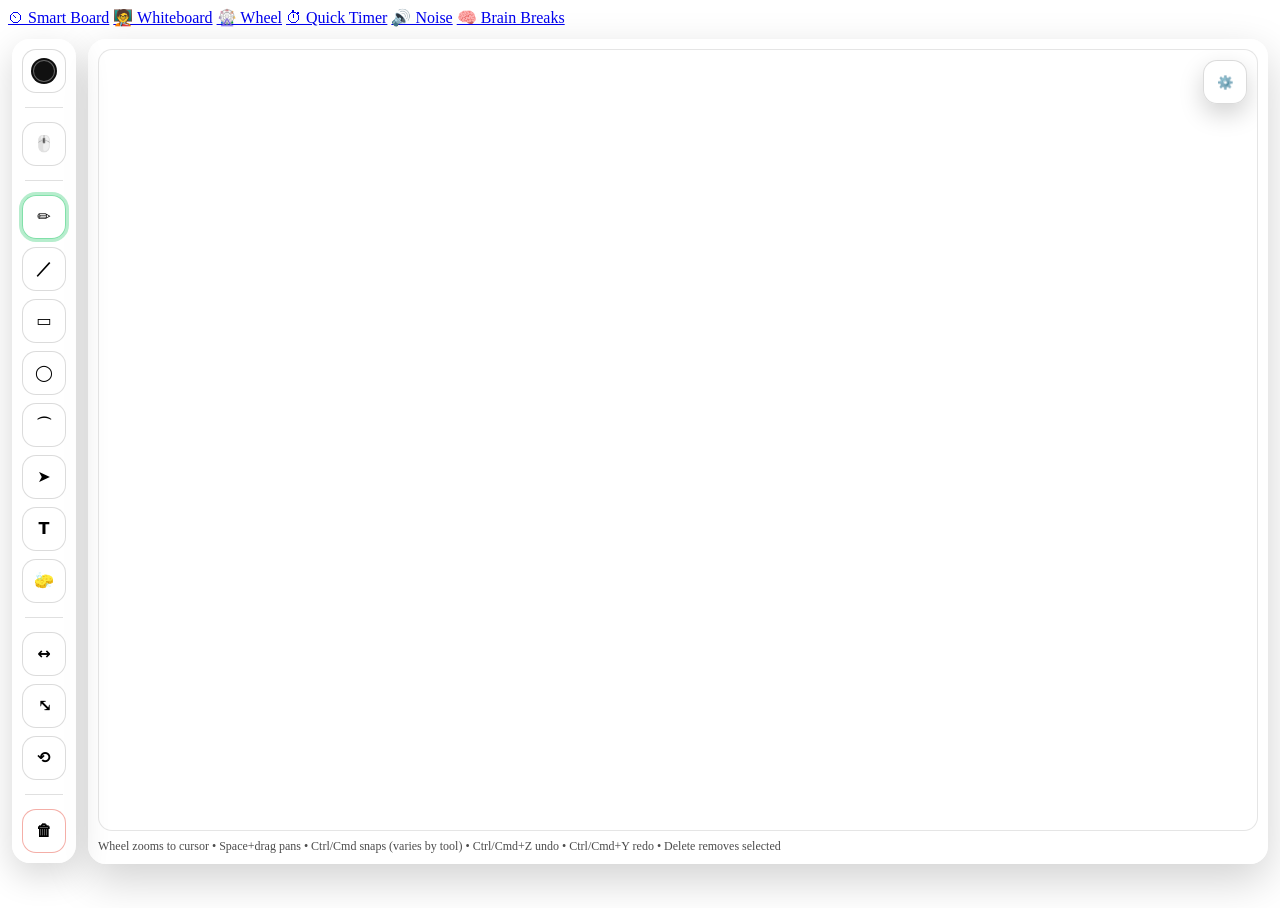
==== whiteboard.html @ 50fdcfc7 "Add files via upload" ====
<!doctype html>
<html lang="en">
<head>
  <meta charset="utf-8" />
  <meta name="viewport" content="width=device-width,initial-scale=1" />
  <title>PHS Whiteboard</title>

  <link rel="stylesheet" href="styles.css" />
  <link rel="stylesheet" href="whiteboard.css" />
</head>

<body class="page-whiteboard">
  <nav class="appNav" aria-label="PHS Classroom Tools">
    <a class="appNav__btn" href="index.html" data-nav="index">⏲ Smart Board</a>
    <a class="appNav__btn" href="whiteboard.html" data-nav="whiteboard">🧑‍🏫 Whiteboard</a>
    <a class="appNav__btn" href="wheel.html" data-nav="wheel">🎡 Wheel</a>
    <a class="appNav__btn" href="timer.html" data-nav="timer">⏱ Quick Timer</a>
    <a class="appNav__btn" href="noise.html" data-nav="noise">🔊 Noise</a>
    <a class="appNav__btn" href="brainbreak.html" data-nav="brain">🧠 Brain Breaks</a>
  </nav>

  <div class="toast" id="toast" aria-live="polite">Saved</div>

  <main class="wb">
    <!-- LEFT TOOL DOCK -->
    <aside class="dock" aria-label="Tools">
      <!-- COLOUR (top icon) + brush size popover -->
      <div class="dockPopWrap">
        <button class="dockBtn dockBtn--swatch" id="colorBtn" title="Colour + Brush size">
          <span class="swatchLive" id="swatchLive" aria-hidden="true"></span>
        </button>

        <div class="dockPop is-hidden" id="colorPop" role="dialog" aria-label="Colour and brush size">
          <div class="dockPop__row">
            <label class="dockPop__label" for="colorInput">Colour</label>
            <input id="colorInput" type="color" value="#111111" class="dockPop__color" />
          </div>

          <div class="dockPop__row">
            <label class="dockPop__label" for="brushSize">Brush size</label>
            <input id="brushSize" type="range" min="1" max="40" value="5" class="dockPop__range" />
            <span id="brushOut" class="dockPop__pill">5</span>
          </div>

          <div class="dockPop__note">Shift: uniform scale • Shift (rotate): snap 15° • Delete: remove selected</div>
        </div>
      </div>

      <div class="dockSep"></div>

      <button class="dockBtn" data-tool="select" title="Select / Move (V)">🖱️</button>

      <div class="dockSep"></div>

      <button class="dockBtn is-active" data-tool="pen" title="Freehand (P)">✏️</button>
      <button class="dockBtn" data-tool="line" title="Line (L)">／</button>
      <button class="dockBtn" data-tool="rect" title="Rectangle (R)">▭</button>
      <button class="dockBtn" data-tool="circle" title="Circle (C)">◯</button>

      <button class="dockBtn" data-tool="arc" title="Arc (G)">⌒</button>
      <button class="dockBtn" data-tool="arrow" title="Arrow (A)">➤</button>
      <button class="dockBtn" data-tool="text" title="Text (T)">T</button>
      <button class="dockBtn" data-tool="eraser" title="Eraser (E)">🧽</button>

      <div class="dockSep"></div>

      <!-- These act on selection if something is selected; otherwise they act on background -->
      <button class="dockBtn" data-tool="bgMove" title="Move selection / background">↔</button>
      <button class="dockBtn" data-tool="bgScale" title="Scale selection / background">⤡</button>
      <button class="dockBtn" data-tool="bgRotate" title="Rotate selection / background">⟲</button>

      <div class="dockSep"></div>

      <button class="dockBtn dockBtn--danger" id="clearBtn" title="Clear ink (returns to Pen)">🗑</button>
    </aside>

    <!-- STAGE -->
    <section class="stageWrap">
      <div class="stage" id="stage" aria-label="Whiteboard stage">
        <!-- Background is DOM (no zoom artefacts) -->
        <div id="bgLayer" aria-hidden="true">
          <img id="bgImg" alt="" />
        </div>

        <!-- Ink + UI canvases -->
        <canvas id="inkCanvas"></canvas>
        <canvas id="uiCanvas"></canvas>

        <!-- floating gear -->
        <button class="gearBtn" id="settingsBtn" type="button" aria-haspopup="true" aria-expanded="false" title="Settings">
          ⚙️
        </button>

        <!-- settings panel -->
        <div class="panel is-hidden" id="settingsPanel" role="dialog" aria-label="Whiteboard settings">
          <div class="panel__top">
            <div class="panel__title">Board Settings</div>
            <button class="panel__close" id="settingsCloseBtn" type="button" title="Close">✕</button>
          </div>

          <div class="panel__grid">
            <div class="panel__group panel__group--wide">
              <label class="panel__label" for="titleInput">Top annotation</label>
              <div class="panel__row">
                <input id="titleInput" class="panel__input" type="text" placeholder="Heading across the top…" />
                <button id="applyTitleBtn" class="panel__btn" type="button">Apply</button>
              </div>
            </div>

            <div class="panel__group panel__group--wide">
              <label class="panel__label" for="bgFile">Background image</label>
              <div class="panel__row">
                <input id="bgFile" type="file" accept="image/*" class="panel__file" />
                <button id="clearBgBtn" class="panel__btn" type="button">Clear</button>
              </div>
              <div class="panel__note">Use ↔ ⤡ ⟲ on the left (acts on selection if one is selected).</div>
            </div>

            <!-- Optional (supported by whiteboard_arc_fixed.js): import SVG as editable "ink" -->
            <div class="panel__group panel__group--wide">
              <label class="panel__label" for="svgInkFile">Import SVG (ink)</label>
              <div class="panel__row" style="gap:8px; flex-wrap:wrap;">
                <input id="svgInkFile" type="file" accept="image/svg+xml,.svg" class="panel__file" />
                <button id="clearSvgInkBtn" class="panel__btn" type="button">Clear SVG</button>
              </div>
              <div class="panel__note">Tip: after importing, use ← / → to hide/unhide SVG paths one-by-one (if enabled in your JS).</div>
            </div>

            
            <div class="panel__group panel__group--wide">
              <label class="panel__label">Scale</label>
              <div class="panel__row panel__row--wrap" style="gap:8px; flex-wrap:wrap;">
                <span id="scaleOut" class="panel__note">1 mm = 3.78 px</span>
                <button id="setScaleBtn" class="panel__btn" type="button">Set from line</button>
                <button id="resetScaleBtn" class="panel__btn" type="button">Reset</button>
              </div>
              <div class="panel__note">Draw a line (or select one), click “Set from line”, then enter its real length in mm.</div>
            </div>

<div class="panel__group panel__group--wide">
              <label class="panel__label">Boards</label>
              <div class="panel__row panel__row--wrap">
                <select id="boardSelect" class="panel__select"></select>
                <button id="newBoardBtn" class="panel__btn" type="button">New</button>
                <button id="saveBoardBtn" class="panel__btn" type="button">Save</button>
                <button id="loadBoardBtn" class="panel__btn" type="button">Load</button>
                <button id="deleteBoardBtn" class="panel__btn panel__btn--danger" type="button">Delete</button>
                <button id="deleteAllBoardsBtn" class="panel__btn panel__btn--danger" type="button">Delete all</button>
              </div>
            </div>

            <div class="panel__group panel__group--wide">
              <label class="panel__label">Export</label>
              <div class="panel__row" style="gap:8px; flex-wrap:wrap;">
                <button id="exportBtn" class="panel__btn panel__btn--primary" type="button">Download PNG</button>
                <button id="exportSvgBtn" class="panel__btn panel__btn--primary" type="button">Download SVG</button>
              </div>
            </div>
          </div>
        </div>
      </div>

      <div class="hint">
        Wheel zooms to cursor • Space+drag pans • Ctrl/Cmd snaps (varies by tool) • Ctrl/Cmd+Z undo • Ctrl/Cmd+Y redo • Delete removes selected
      </div>
    </section>
  </main>

  <!-- IMPORTANT: load the ARC-enabled JS -->
  <script src="whiteboard.js"></script>
</body>
</html>
---- whiteboard.css ----
.page-whiteboard{ min-height:100vh; }

.wb{
  width: min(1500px, calc(100vw - 24px));
  margin: 14px auto 22px;
  display: grid;
  grid-template-columns: 64px 1fr;
  gap: 12px;
  align-items: start;
  position: relative;
}

/* LEFT TOOL DOCK */
.dock{
  position: sticky;
  top: 12px;
  background: rgba(255,255,255,0.86);
  border-radius: 18px;
  box-shadow: 0 12px 34px rgba(0,0,0,0.16);
  padding: 10px 8px;
  display: grid;
  gap: 8px;
  justify-items: center;
  z-index: 20; /* ensure popovers appear above stage */
}

.dockSep{
  width: 80%;
  height: 1px;
  background: rgba(0,0,0,0.12);
  margin: 6px 0;
}

.dockBtn{
  width: 44px;
  height: 44px;
  border-radius: 14px;
  border: 1px solid rgba(0,0,0,0.14);
  background: rgba(255,255,255,0.92);
  cursor: pointer;
  font: 800 16px/1 system-ui, -apple-system, Segoe UI, Roboto, Arial, sans-serif;
  display: grid;
  place-items: center;
  user-select: none;
}

.dockBtn:active{ transform: translateY(1px); }

.dockBtn.is-active{
  outline: 3px solid rgba(46, 204, 113, 0.35);
  border-color: rgba(46, 204, 113, 0.6);
}

.dockBtn--danger{
  border-color: rgba(231,76,60,0.45);
}

/* colour button + popover */
.dockPopWrap{
  position: relative;
  display: grid;
  place-items: center;
  z-index: 30;
}

.dockBtn--swatch{ padding:0; }

.swatchLive{
  width: 22px;
  height: 22px;
  border-radius: 999px;
  border: 2px solid rgba(0,0,0,0.22);
  background: #111111;
  box-shadow: inset 0 0 0 1px rgba(255,255,255,0.35);
}

.dockPop{
  position: absolute;
  left: 58px;
  top: 0;
  width: 240px;
  background: rgba(255,255,255,0.94);
  border: 1px solid rgba(0,0,0,0.10);
  border-radius: 14px;
  box-shadow: 0 18px 44px rgba(0,0,0,0.18);
  padding: 10px;
  z-index: 60; /* above stage */
}
.dockPop.is-hidden{ display:none; }

.dockPop__row{
  display: grid;
  grid-template-columns: 1fr auto;
  align-items: center;
  gap: 8px;
  margin-bottom: 10px;
}

.dockPop__label{
  font-size: 12px;
  opacity: 0.75;
}

.dockPop__color{
  width: 54px;
  height: 34px;
  padding: 0;
  border: 1px solid rgba(0,0,0,0.14);
  border-radius: 12px;
  background: rgba(255,255,255,0.92);
  cursor: pointer;
}

.dockPop__range{
  grid-column: 1 / -1;
  width: 100%;
}

.dockPop__pill{
  height: 26px;
  display: inline-grid;
  place-items: center;
  padding: 0 10px;
  border-radius: 999px;
  border: 1px solid rgba(0,0,0,0.12);
  background: rgba(255,255,255,0.85);
  font-size: 12px;
}

.dockPop__note{
  font-size: 12px;
  opacity: 0.7;
}

/* STAGE */
.stageWrap{
  background: rgba(255,255,255,0.86);
  border-radius: 18px;
  box-shadow: 0 16px 44px rgba(0,0,0,0.18);
  padding: 10px;
  position: relative;
  z-index: 1;
}

.stage{
  height: min(78vh, 900px);
  border-radius: 14px;
  overflow: hidden;
  border: 1px solid rgba(0,0,0,0.10);
  background: #fff;
  position: relative;
  touch-action: none;
}

/* Background layer (DOM, not canvas) */
#bgLayer{
  position: absolute;
  inset: 0;
  z-index: 1;
  pointer-events: none;
  transform-origin: 0 0;
}

#bgImg{
  position: absolute;
  left: 0;
  top: 0;
  transform-origin: 0 0;
  user-select: none;
  -webkit-user-drag: none;
}

/* Canvases */
#inkCanvas, #uiCanvas{
  position: absolute;
  inset: 0;
  width: 100%;
  height: 100%;
  display: block;
}

#inkCanvas{ z-index: 2; }
#uiCanvas{ z-index: 3; pointer-events: none; }

/* gear */
.gearBtn{
  position: absolute;
  top: 10px;
  right: 10px;
  width: 44px;
  height: 44px;
  border-radius: 14px;
  border: 1px solid rgba(0,0,0,0.14);
  background: rgba(255,255,255,0.92);
  cursor: pointer;
  box-shadow: 0 10px 24px rgba(0,0,0,0.18);
  display: grid;
  place-items: center;
  z-index: 6;
}
.gearBtn:active{ transform: translateY(1px); }

/* panel */
.panel{
  position: absolute;
  top: 64px;
  right: 10px;
  width: min(520px, calc(100% - 20px));
  max-height: calc(100% - 74px);
  overflow: auto;
  background: rgba(255,255,255,0.94);
  border: 1px solid rgba(0,0,0,0.10);
  border-radius: 16px;
  box-shadow: 0 18px 44px rgba(0,0,0,0.22);
  padding: 10px;
  z-index: 7;
}
.panel.is-hidden{ display:none; }

.panel__top{
  display:flex; align-items:center; justify-content:space-between;
  gap:10px; padding:6px 6px 10px;
}
.panel__title{ font:700 14px/1.2 system-ui; opacity:.85; }
.panel__close{
  width:36px; height:36px; border-radius:12px;
  border:1px solid rgba(0,0,0,0.14);
  background: rgba(255,255,255,0.92);
  cursor:pointer; display:grid; place-items:center;
}
.panel__close:active{ transform: translateY(1px); }

.panel__grid{ display:grid; grid-template-columns:1fr 1fr; gap:10px; }
.panel__group{
  background: rgba(255,255,255,0.65);
  border: 1px solid rgba(0,0,0,0.06);
  border-radius: 14px;
  padding: 8px;
  display: grid;
  gap: 6px;
}
.panel__group--wide{ grid-column: 1 / -1; }
.panel__label{ font-size:12px; opacity:.75; }

.panel__row{ display:flex; align-items:center; gap:8px; }
.panel__row--wrap{ flex-wrap:wrap; }

.panel__btn{
  height:34px; border-radius:12px;
  border:1px solid rgba(0,0,0,0.16);
  background: rgba(255,255,255,0.92);
  padding:0 10px; cursor:pointer; font:inherit;
}
.panel__btn:active{ transform: translateY(1px); }
.panel__btn--primary{ border-color: rgba(46, 204, 113, 0.55); }

.panel__input, .panel__select{
  height:34px; border-radius:12px;
  border:1px solid rgba(0,0,0,0.14);
  padding:0 10px; font:inherit;
  background: rgba(255,255,255,0.92);
  outline:none;
}
.panel__input{ flex:1 1 auto; min-width:160px; }
.panel__select{ flex:1 1 180px; min-width:180px; }
.panel__file{ flex:1 1 auto; min-width:220px; }

.panel__note{ font-size:12px; opacity:.7; }

.hint{ margin-top:8px; font-size:12px; opacity:.7; }

/* toast */
.toast{
  opacity:0; pointer-events:none;
  position:fixed; left:50%; top:18px; transform:translateX(-50%);
  padding:10px 14px; border-radius:999px;
  background:rgba(0,0,0,0.78); color:#fff;
  font:600 13px system-ui; transition:opacity .2s ease;
  z-index:9999;
}
.toast.show{ opacity:1; }

/* ===== Full available space layout tweaks ===== */
html, body{ height:100%; }
.page-whiteboard{
  display:flex;
  flex-direction:column;
  min-height:100vh;
}
.page-whiteboard .appNav{ flex:0 0 auto; }
.wb{
  flex:1 1 auto;
  width: calc(100vw - 24px);
  max-width: none;
  margin: 12px auto;
  min-height: 0;
}
.stageWrap{ min-height: 0; }
.stage{
  height: calc(100vh - 120px);
  min-height: 420px;
}
/* Danger button (settings panel) */
.panel__btn--danger{
  border-color: rgba(231,76,60,0.55);
  background: rgba(231,76,60,0.10);
}
.panel__btn--danger:hover{
  background: rgba(231,76,60,0.16);
}
.danger{
  background:#e74c3c;
  color:#fff;
}
.danger:hover{ filter: brightness(0.95); }
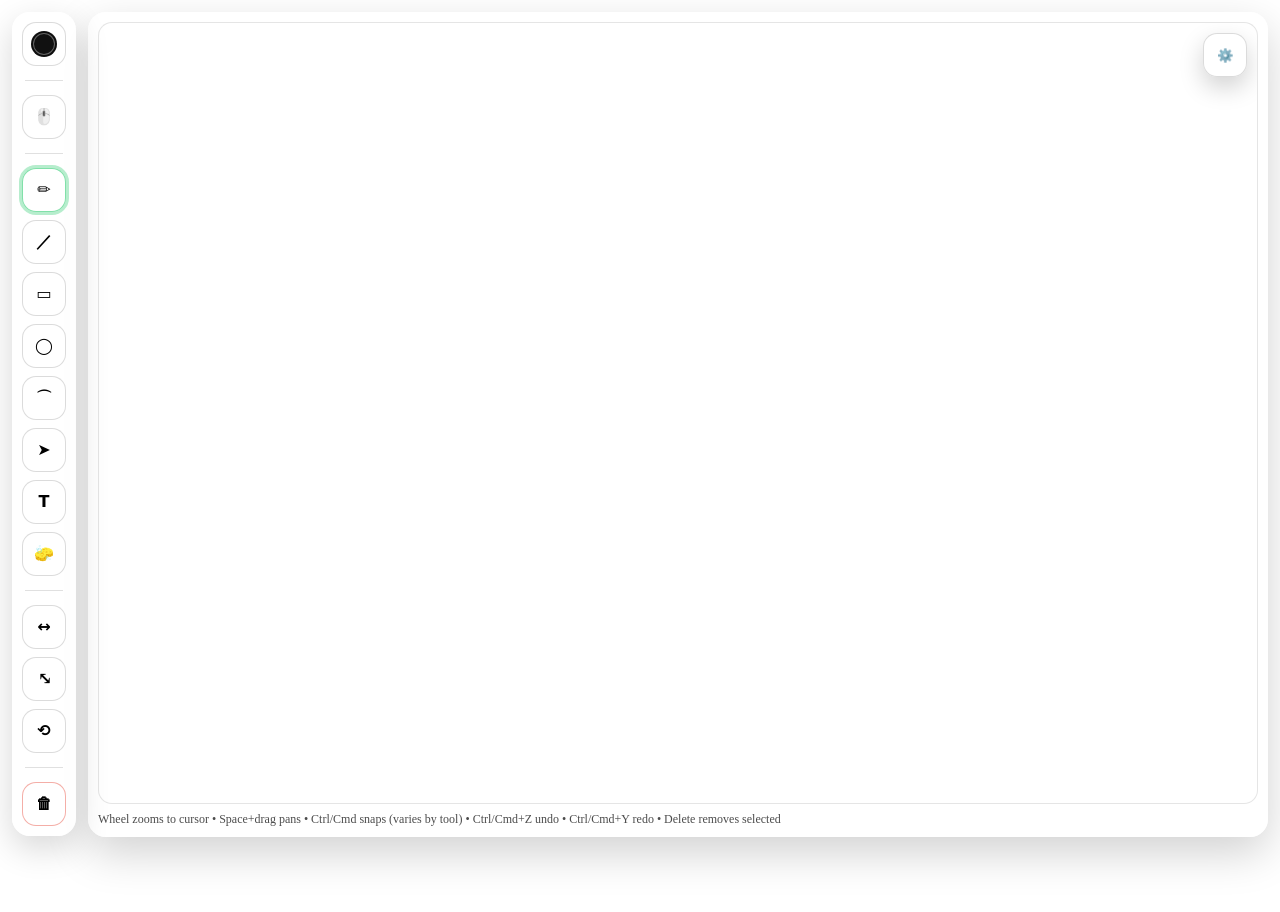
==== commit cda684bd: "Update whiteboard.html" ====
--- a/whiteboard.html
+++ b/whiteboard.html
@@ -9,15 +9,7 @@
   <link rel="stylesheet" href="whiteboard.css" />
 </head>
 
-<body class="page-whiteboard">
-  <nav class="appNav" aria-label="PHS Classroom Tools">
-    <a class="appNav__btn" href="index.html" data-nav="index">⏲ Smart Board</a>
-    <a class="appNav__btn" href="whiteboard.html" data-nav="whiteboard">🧑‍🏫 Whiteboard</a>
-    <a class="appNav__btn" href="wheel.html" data-nav="wheel">🎡 Wheel</a>
-    <a class="appNav__btn" href="timer.html" data-nav="timer">⏱ Quick Timer</a>
-    <a class="appNav__btn" href="noise.html" data-nav="noise">🔊 Noise</a>
-    <a class="appNav__btn" href="brainbreak.html" data-nav="brain">🧠 Brain Breaks</a>
-  </nav>
+
 
   <div class="toast" id="toast" aria-live="polite">Saved</div>
 
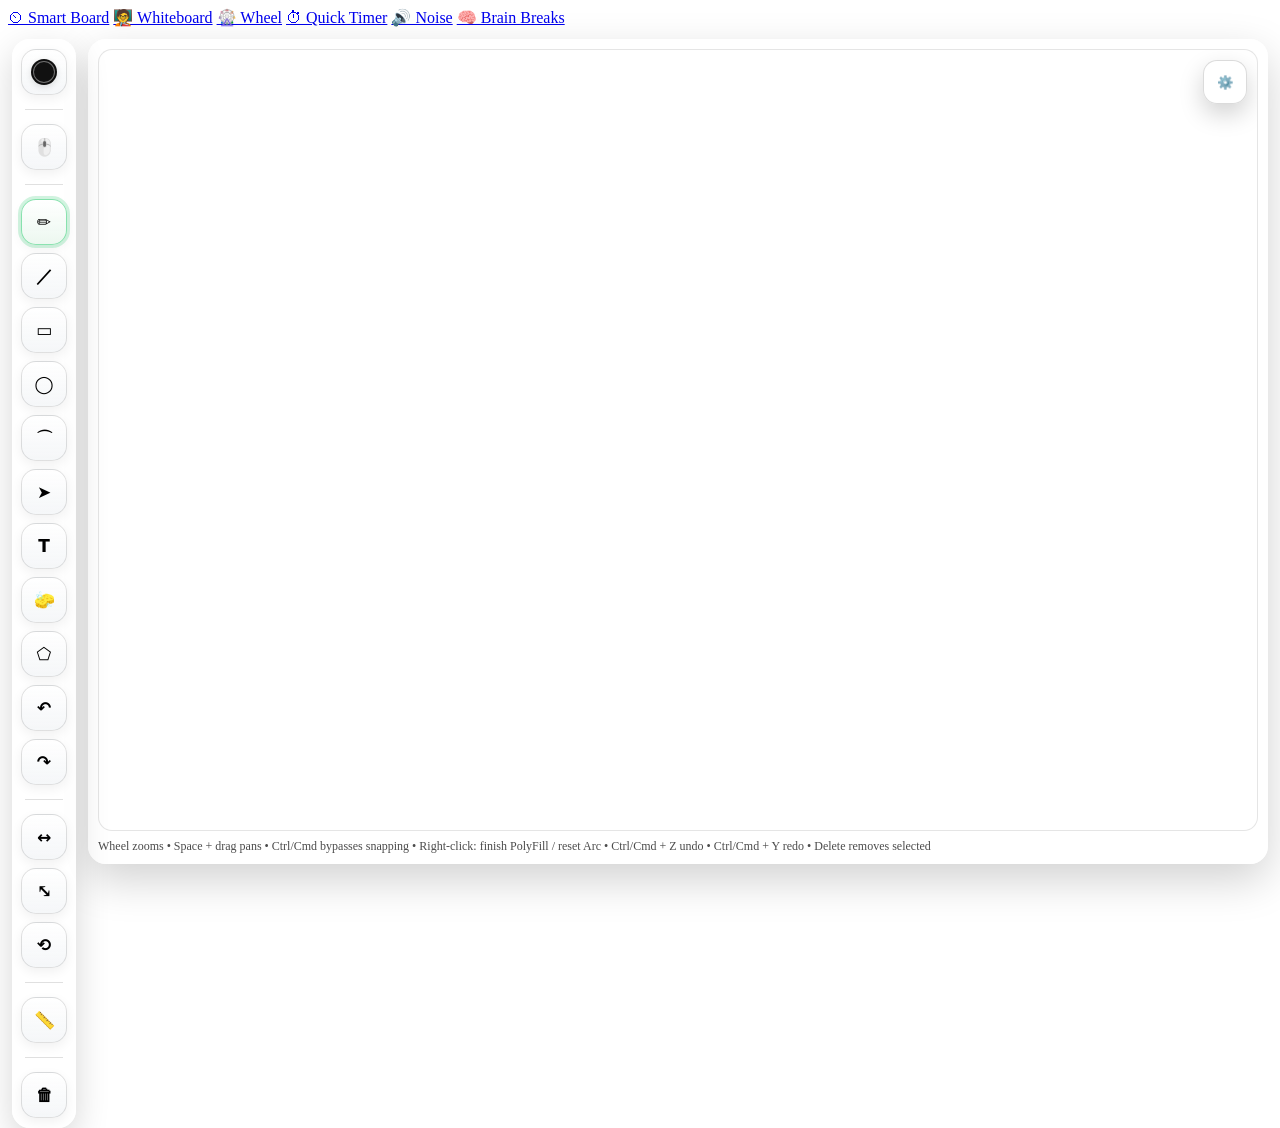
==== commit e8f6959f: "Add files via upload" ====
--- a/whiteboard.html
+++ b/whiteboard.html
@@ -9,16 +9,24 @@
   <link rel="stylesheet" href="whiteboard.css" />
 </head>
 
+<body class="page-whiteboard">
+  <nav class="appNav" aria-label="PHS Classroom Tools">
+    <a class="appNav__btn" href="index.html" data-nav="index">⏲ Smart Board</a>
+    <a class="appNav__btn" href="whiteboard.html" data-nav="whiteboard">🧑‍🏫 Whiteboard</a>
+    <a class="appNav__btn" href="wheel.html" data-nav="wheel">🎡 Wheel</a>
+    <a class="appNav__btn" href="timer.html" data-nav="timer">⏱ Quick Timer</a>
+    <a class="appNav__btn" href="noise.html" data-nav="noise">🔊 Noise</a>
+    <a class="appNav__btn" href="brainbreak.html" data-nav="brain">🧠 Brain Breaks</a>
+  </nav>
+
 
 
   <div class="toast" id="toast" aria-live="polite">Saved</div>
 
   <main class="wb">
-    <!-- LEFT TOOL DOCK -->
     <aside class="dock" aria-label="Tools">
-      <!-- COLOUR (top icon) + brush size popover -->
       <div class="dockPopWrap">
-        <button class="dockBtn dockBtn--swatch" id="colorBtn" title="Colour + Brush size">
+        <button class="dockBtn dockBtn--swatch" id="colorBtn" type="button" title="Colour + Brush size">
           <span class="swatchLive" id="swatchLive" aria-hidden="true"></span>
         </button>
 
@@ -30,112 +38,162 @@
 
           <div class="dockPop__row">
             <label class="dockPop__label" for="brushSize">Brush size</label>
-            <input id="brushSize" type="range" min="1" max="40" value="5" class="dockPop__range" />
+            <input id="brushSize" type="range" min="1" max="60" value="5" class="dockPop__range" />
             <span id="brushOut" class="dockPop__pill">5</span>
           </div>
 
-          <div class="dockPop__note">Shift: uniform scale • Shift (rotate): snap 15° • Delete: remove selected</div>
+          <div class="dockPop__row">
+            <label class="dockPop__label" for="opacityRange">Opacity</label>
+            <input id="opacityRange" type="range" min="0.05" max="1" step="0.01" value="1" class="dockPop__range" />
+            <span id="opacityOut" class="dockPop__pill">100%</span>
+          </div>
+
+          <div class="dockPop__section">
+            <div class="dockPop__subhead">Presets</div>
+            <div class="presetRow presetRow--triple">
+              <button type="button" class="panel__btn" id="presetConstruction">Construction</button>
+              <button type="button" class="panel__btn" id="presetOutline">Outline</button>
+              <button type="button" class="panel__btn" id="presetColour">Fill</button>
+            </div>
+            <div class="presetRow presetRow--triple">
+              <button type="button" class="panel__btn" id="presetReference">Reference</button>
+              <button type="button" class="panel__btn" id="presetHidden">Hidden</button>
+              <button type="button" class="panel__btn" id="presetCenter">Center</button>
+            </div>
+            <div class="dockPop__note">Construction + Outline use black automatically.</div>
+            <div class="dockPop__note">Reference, Hidden, and Center use the line options below.</div>
+          </div>
+
+          <div class="dockPop__section">
+            <div class="dockPop__subhead">Line style</div>
+            <div class="presetRow lineStyleRow lineStyleRow--four">
+              <button type="button" class="panel__btn panel__btn--lineStyle" id="lineStyleSolid" title="Solid line" aria-label="Solid line">
+                <span class="lineIcon lineIcon--solid" aria-hidden="true"></span>
+              </button>
+              <button type="button" class="panel__btn panel__btn--lineStyle" id="lineStyleReference" title="Reference line" aria-label="Reference line">
+                <span class="lineIcon lineIcon--reference" aria-hidden="true"></span>
+              </button>
+              <button type="button" class="panel__btn panel__btn--lineStyle" id="lineStyleHidden" title="Hidden line" aria-label="Hidden line">
+                <span class="lineIcon lineIcon--hidden" aria-hidden="true"></span>
+              </button>
+              <button type="button" class="panel__btn panel__btn--lineStyle" id="lineStyleCenter" title="Center line" aria-label="Center line">
+                <span class="lineIcon lineIcon--center" aria-hidden="true"></span>
+              </button>
+            </div>
+            <div class="dockPop__note">Solid • Reference • Hidden • Center. Snapping still uses the true line/curve geometry.</div>
+            <div class="dockPop__note">Right-click: finish PolyFill • reset Arc</div>
+          </div>
+
+          <div class="dockPop__section">
+            <div class="dockPop__subhead">Quick colours</div>
+            <div class="colorPalette" aria-label="Quick colours">
+              <button type="button" data-col="#111111" title="Black" style="background:#111111;"></button>
+              <button type="button" data-col="#ffffff" title="White" style="background:#ffffff; border:1px solid rgba(0,0,0,.2);"></button>
+              <button type="button" data-col="#d32f2f" title="Red" style="background:#d32f2f;"></button>
+              <button type="button" data-col="#f57c00" title="Orange" style="background:#f57c00;"></button>
+              <button type="button" data-col="#fbc02d" title="Yellow" style="background:#fbc02d;"></button>
+              <button type="button" data-col="#388e3c" title="Green" style="background:#388e3c;"></button>
+              <button type="button" data-col="#1976d2" title="Blue" style="background:#1976d2;"></button>
+              <button type="button" data-col="#7b1fa2" title="Purple" style="background:#7b1fa2;"></button>
+            </div>
+          </div>
         </div>
       </div>
 
       <div class="dockSep"></div>
 
-      <button class="dockBtn" data-tool="select" title="Select / Move (V)">🖱️</button>
-
-      <div class="dockSep"></div>
-
-      <button class="dockBtn is-active" data-tool="pen" title="Freehand (P)">✏️</button>
-      <button class="dockBtn" data-tool="line" title="Line (L)">／</button>
-      <button class="dockBtn" data-tool="rect" title="Rectangle (R)">▭</button>
-      <button class="dockBtn" data-tool="circle" title="Circle (C)">◯</button>
-
-      <button class="dockBtn" data-tool="arc" title="Arc (G)">⌒</button>
-      <button class="dockBtn" data-tool="arrow" title="Arrow (A)">➤</button>
-      <button class="dockBtn" data-tool="text" title="Text (T)">T</button>
-      <button class="dockBtn" data-tool="eraser" title="Eraser (E)">🧽</button>
-
-      <div class="dockSep"></div>
-
-      <!-- These act on selection if something is selected; otherwise they act on background -->
-      <button class="dockBtn" data-tool="bgMove" title="Move selection / background">↔</button>
-      <button class="dockBtn" data-tool="bgScale" title="Scale selection / background">⤡</button>
-      <button class="dockBtn" data-tool="bgRotate" title="Rotate selection / background">⟲</button>
-
-      <div class="dockSep"></div>
-
-      <button class="dockBtn dockBtn--danger" id="clearBtn" title="Clear ink (returns to Pen)">🗑</button>
+      <button class="dockBtn" data-tool="select" type="button" title="Select / Move (V)">🖱️</button>
+
+      <div class="dockSep"></div>
+
+      <button class="dockBtn is-active" data-tool="pen" type="button" title="Freehand (P)">✏️</button>
+      <button class="dockBtn" data-tool="line" type="button" title="Line (L)">／</button>
+      <button class="dockBtn" data-tool="rect" type="button" title="Rectangle (R)">▭</button>
+      <button class="dockBtn" data-tool="circle" type="button" title="Circle (C)">◯</button>
+      <button class="dockBtn" data-tool="arc" type="button" title="Arc (G)">⌒</button>
+      <button class="dockBtn" data-tool="arrow" type="button" title="Arrow (A)">➤</button>
+      <button class="dockBtn" data-tool="text" type="button" title="Text (T)">T</button>
+      <button class="dockBtn" data-tool="eraser" type="button" title="Eraser (E)">🧽</button>
+      <button class="dockBtn" data-tool="polyFill" type="button" title="Polygon Fill (K)">⬠</button>
+
+      <button class="dockBtn" id="undoBtn" type="button" title="Undo">↶</button>
+      <button class="dockBtn" id="redoBtn" type="button" title="Redo">↷</button>
+
+      <div class="dockSep"></div>
+
+      <button class="dockBtn" data-tool="bgMove" type="button" title="Move selection / background">↔</button>
+      <button class="dockBtn" data-tool="bgScale" type="button" title="Scale selection / background">⤡</button>
+      <button class="dockBtn" data-tool="bgRotate" type="button" title="Rotate selection / background">⟲</button>
+
+      <div class="dockSep"></div>
+
+      <button class="dockBtn" id="setScaleBtn" type="button" title="Set scale from selected line">📏</button>
+
+      <div class="dockSep"></div>
+
+      <button class="dockBtn dockBtn--danger" id="clearBtn" type="button" title="Clear ink (returns to Pen)">🗑</button>
     </aside>
 
-    <!-- STAGE -->
     <section class="stageWrap">
       <div class="stage" id="stage" aria-label="Whiteboard stage">
-        <!-- Background is DOM (no zoom artefacts) -->
         <div id="bgLayer" aria-hidden="true">
-          <img id="bgImg" alt="" />
+          <img id="bgImg" alt="" draggable="false" />
         </div>
 
-        <!-- Ink + UI canvases -->
         <canvas id="inkCanvas"></canvas>
         <canvas id="uiCanvas"></canvas>
 
-        <!-- floating gear -->
-        <button class="gearBtn" id="settingsBtn" type="button" aria-haspopup="true" aria-expanded="false" title="Settings">
-          ⚙️
-        </button>
-
-        <!-- settings panel -->
-        <div class="panel is-hidden" id="settingsPanel" role="dialog" aria-label="Whiteboard settings">
+        <button
+          class="gearBtn"
+          id="settingsBtn"
+          type="button"
+          aria-haspopup="true"
+          aria-expanded="false"
+          title="Board menu"
+        >⚙️</button>
+
+        <div class="panel is-hidden" id="settingsPanel" role="dialog" aria-label="Board menu">
           <div class="panel__top">
-            <div class="panel__title">Board Settings</div>
+            <div class="panel__title">Board</div>
             <button class="panel__close" id="settingsCloseBtn" type="button" title="Close">✕</button>
           </div>
 
           <div class="panel__grid">
             <div class="panel__group panel__group--wide">
-              <label class="panel__label" for="titleInput">Top annotation</label>
+              <label class="panel__label" for="titleInput">Title</label>
               <div class="panel__row">
-                <input id="titleInput" class="panel__input" type="text" placeholder="Heading across the top…" />
+                <input id="titleInput" class="panel__input" type="text" placeholder="Add a heading…" />
                 <button id="applyTitleBtn" class="panel__btn" type="button">Apply</button>
               </div>
             </div>
 
             <div class="panel__group panel__group--wide">
-              <label class="panel__label" for="bgFile">Background image</label>
-              <div class="panel__row">
+              <label class="panel__label" for="bgFile">Background</label>
+              <div class="panel__row panel__row--wrap">
                 <input id="bgFile" type="file" accept="image/*" class="panel__file" />
                 <button id="clearBgBtn" class="panel__btn" type="button">Clear</button>
               </div>
-              <div class="panel__note">Use ↔ ⤡ ⟲ on the left (acts on selection if one is selected).</div>
-            </div>
-
-            <!-- Optional (supported by whiteboard_arc_fixed.js): import SVG as editable "ink" -->
-            <div class="panel__group panel__group--wide">
-              <label class="panel__label" for="svgInkFile">Import SVG (ink)</label>
-              <div class="panel__row" style="gap:8px; flex-wrap:wrap;">
+              <div class="panel__note">Use ↔ ⤡ ⟲ on the left to move, scale, or rotate it.</div>
+            </div>
+
+            <div class="panel__group panel__group--wide">
+              <label class="panel__label" for="svgInkFile">Presentation</label>
+              <div class="panel__row panel__row--wrap">
                 <input id="svgInkFile" type="file" accept="image/svg+xml,.svg" class="panel__file" />
-                <button id="clearSvgInkBtn" class="panel__btn" type="button">Clear SVG</button>
-              </div>
-              <div class="panel__note">Tip: after importing, use ← / → to hide/unhide SVG paths one-by-one (if enabled in your JS).</div>
-            </div>
-
-            
-            <div class="panel__group panel__group--wide">
-              <label class="panel__label">Scale</label>
-              <div class="panel__row panel__row--wrap" style="gap:8px; flex-wrap:wrap;">
-                <span id="scaleOut" class="panel__note">1 mm = 3.78 px</span>
-                <button id="setScaleBtn" class="panel__btn" type="button">Set from line</button>
-                <button id="resetScaleBtn" class="panel__btn" type="button">Reset</button>
-              </div>
-              <div class="panel__note">Draw a line (or select one), click “Set from line”, then enter its real length in mm.</div>
-            </div>
-
-<div class="panel__group panel__group--wide">
+                <button id="clearSvgInkBtn" class="panel__btn" type="button">Clear</button>
+              </div>
+              <div class="panel__note">. next • , back • Shift + &gt; play • Shift + &lt; timing</div>
+            </div>
+
+            <div class="panel__group panel__group--wide">
               <label class="panel__label">Boards</label>
               <div class="panel__row panel__row--wrap">
                 <select id="boardSelect" class="panel__select"></select>
                 <button id="newBoardBtn" class="panel__btn" type="button">New</button>
                 <button id="saveBoardBtn" class="panel__btn" type="button">Save</button>
                 <button id="loadBoardBtn" class="panel__btn" type="button">Load</button>
+              </div>
+              <div class="panel__row panel__row--wrap">
                 <button id="deleteBoardBtn" class="panel__btn panel__btn--danger" type="button">Delete</button>
                 <button id="deleteAllBoardsBtn" class="panel__btn panel__btn--danger" type="button">Delete all</button>
               </div>
@@ -143,22 +201,76 @@
 
             <div class="panel__group panel__group--wide">
               <label class="panel__label">Export</label>
-              <div class="panel__row" style="gap:8px; flex-wrap:wrap;">
-                <button id="exportBtn" class="panel__btn panel__btn--primary" type="button">Download PNG</button>
-                <button id="exportSvgBtn" class="panel__btn panel__btn--primary" type="button">Download SVG</button>
-              </div>
+              <div class="panel__row panel__row--wrap">
+                <button id="exportBtn" class="panel__btn panel__btn--primary" type="button">PNG</button>
+                <button id="exportSvgBtn" class="panel__btn panel__btn--primary" type="button">SVG</button>
+                <button id="printBtn" class="panel__btn panel__btn--primary" type="button">Print</button>
+              </div>
+            </div>
+
+            <div class="panel__group panel__group--wide">
+              <label class="panel__label">Line options</label>
+              <div class="linePresetGrid">
+                <div class="linePresetCard">
+                  <div class="linePresetCard__top">
+                    <span class="linePresetCard__title">Reference</span>
+                    <span class="lineIcon lineIcon--reference" aria-hidden="true"></span>
+                  </div>
+                  <div class="panel__row panel__row--wrap">
+                    <input id="refColorInput" class="panel__input panel__input--color" type="color" value="#1b5e20" />
+                    <input id="refSizeInput" class="panel__input panel__input--number" type="number" min="1" max="60" step="1" value="10" />
+                    <span class="panel__note">px</span>
+                  </div>
+                </div>
+                <div class="linePresetCard">
+                  <div class="linePresetCard__top">
+                    <span class="linePresetCard__title">Hidden</span>
+                    <span class="lineIcon lineIcon--hidden" aria-hidden="true"></span>
+                  </div>
+                  <div class="panel__row panel__row--wrap">
+                    <input id="hiddenColorInput" class="panel__input panel__input--color" type="color" value="#1976d2" />
+                    <input id="hiddenSizeInput" class="panel__input panel__input--number" type="number" min="1" max="60" step="1" value="10" />
+                    <span class="panel__note">px</span>
+                  </div>
+                </div>
+                <div class="linePresetCard">
+                  <div class="linePresetCard__top">
+                    <span class="linePresetCard__title">Center</span>
+                    <span class="lineIcon lineIcon--center" aria-hidden="true"></span>
+                  </div>
+                  <div class="panel__row panel__row--wrap">
+                    <input id="centerColorInput" class="panel__input panel__input--color" type="color" value="#d32f2f" />
+                    <input id="centerSizeInput" class="panel__input panel__input--number" type="number" min="1" max="60" step="1" value="10" />
+                    <span class="panel__note">px</span>
+                  </div>
+                </div>
+              </div>
+              <div class="panel__note">These settings drive the quick Reference, Hidden, and Center preset buttons.</div>
+            </div>
+
+            <div class="panel__group panel__group--wide">
+              <label class="panel__label">Scale</label>
+              <div class="panel__row panel__row--wrap">
+                <span id="scaleOut" class="panel__note">1 mm = 3.780 px</span>
+                <button id="resetScaleBtn" class="panel__btn" type="button">Reset</button>
+              </div>
+              <div class="panel__note">Use the 📏 button on the left to set scale from a selected line.</div>
             </div>
           </div>
         </div>
       </div>
 
       <div class="hint">
-        Wheel zooms to cursor • Space+drag pans • Ctrl/Cmd snaps (varies by tool) • Ctrl/Cmd+Z undo • Ctrl/Cmd+Y redo • Delete removes selected
+        Wheel zooms • Space + drag pans • Ctrl/Cmd bypasses snapping • Right-click: finish PolyFill / reset Arc • Ctrl/Cmd + Z undo • Ctrl/Cmd + Y redo • Delete removes selected
       </div>
     </section>
   </main>
 
-  <!-- IMPORTANT: load the ARC-enabled JS -->
+  <script src="whiteboard.shared.js"></script>
+  <script src="whiteboard.geometry.js"></script>
+  <script src="whiteboard.render.js"></script>
+  <script src="whiteboard.io.js"></script>
+  <script src="whiteboard.ui.js"></script>
   <script src="whiteboard.js"></script>
 </body>
 </html>
--- a/whiteboard.css
+++ b/whiteboard.css
@@ -8,6 +8,12 @@
   gap: 12px;
   align-items: start;
   position: relative;
+}
+
+.presentation .dock,
+.presentation .gearBtn,
+.presentation .panel {
+  display:none;
 }
 
 /* LEFT TOOL DOCK */
@@ -313,3 +319,834 @@
   color:#fff;
 }
 .danger:hover{ filter: brightness(0.95); }
+/* colour button + popover */
+.dockPopWrap{
+  position: relative;
+  display: grid;
+  place-items: center;
+  z-index: 30;
+}
+
+.dockBtn--swatch{
+  padding: 0;
+  background: linear-gradient(180deg, rgba(255,255,255,0.98), rgba(245,247,250,0.94));
+  box-shadow:
+    0 4px 10px rgba(0,0,0,0.08),
+    inset 0 1px 0 rgba(255,255,255,0.75);
+}
+
+.swatchLive{
+  width: 22px;
+  height: 22px;
+  border-radius: 999px;
+  border: 2px solid rgba(0,0,0,0.16);
+  background: #111111;
+  box-shadow:
+    inset 0 0 0 1px rgba(255,255,255,0.4),
+    0 2px 6px rgba(0,0,0,0.12);
+}
+
+.dockPop{
+  position: absolute;
+  left: 62px;
+  top: -2px;
+  width: 300px;
+  background:
+    linear-gradient(180deg, rgba(255,255,255,0.97), rgba(248,249,251,0.95));
+  border: 1px solid rgba(0,0,0,0.08);
+  border-radius: 20px;
+  box-shadow:
+    0 20px 50px rgba(0,0,0,0.18),
+    0 6px 18px rgba(0,0,0,0.10),
+    inset 0 1px 0 rgba(255,255,255,0.75);
+  padding: 14px;
+  z-index: 60;
+  backdrop-filter: blur(10px);
+}
+.dockPop.is-hidden{ display:none; }
+
+.dockPop::before{
+  content:"";
+  position:absolute;
+  left:-8px;
+  top:22px;
+  width:16px;
+  height:16px;
+  background: rgba(252,252,253,0.98);
+  border-left: 1px solid rgba(0,0,0,0.08);
+  border-bottom: 1px solid rgba(0,0,0,0.08);
+  transform: rotate(45deg);
+  border-bottom-left-radius: 4px;
+}
+
+.dockPop__row{
+  display: grid;
+  grid-template-columns: 1fr auto;
+  align-items: center;
+  gap: 8px 10px;
+  margin-bottom: 14px;
+}
+
+.dockPop__label{
+  font-size: 13px;
+  font-weight: 700;
+  letter-spacing: 0.01em;
+  color: rgba(20,24,28,0.88);
+}
+
+.dockPop__color{
+  width: 58px;
+  height: 34px;
+  padding: 0;
+  border: 1px solid rgba(0,0,0,0.12);
+  border-radius: 12px;
+  background: rgba(255,255,255,0.96);
+  cursor: pointer;
+  box-shadow: inset 0 1px 0 rgba(255,255,255,0.75);
+}
+
+.dockPop__range{
+  grid-column: 1 / -1;
+  width: 100%;
+  margin-top: -2px;
+  accent-color: #5e7281;
+}
+
+.dockPop__pill{
+  min-width: 64px;
+  height: 32px;
+  display: inline-grid;
+  place-items: center;
+  padding: 0 12px;
+  border-radius: 999px;
+  border: 1px solid rgba(0,0,0,0.10);
+  background: rgba(255,255,255,0.86);
+  box-shadow:
+    inset 0 1px 0 rgba(255,255,255,0.7),
+    0 1px 2px rgba(0,0,0,0.03);
+  font-size: 13px;
+  font-weight: 700;
+  color: rgba(20,24,28,0.85);
+}
+
+.dockPop__section{
+  margin-top: 10px;
+  padding-top: 12px;
+  border-top: 1px solid rgba(0,0,0,0.07);
+}
+
+.dockPop__subhead{
+  font-size: 12px;
+  font-weight: 800;
+  letter-spacing: 0.06em;
+  text-transform: uppercase;
+  color: rgba(70,78,88,0.72);
+  margin-bottom: 10px;
+}
+
+.dockPop__note{
+  font-size: 12px;
+  line-height: 1.4;
+  color: rgba(50,58,68,0.68);
+}
+
+/* presets */
+.presetRow{
+  display: grid;
+  grid-template-columns: repeat(3, 1fr);
+  gap: 8px;
+  margin-bottom: 8px;
+}
+
+.presetRow .panel__btn{
+  height: 38px;
+  border-radius: 14px;
+  border: 1px solid rgba(0,0,0,0.10);
+  background: linear-gradient(180deg, rgba(255,255,255,0.96), rgba(243,245,247,0.95));
+  font-weight: 700;
+  padding: 0 12px;
+  box-shadow:
+    0 2px 6px rgba(0,0,0,0.05),
+    inset 0 1px 0 rgba(255,255,255,0.75);
+}
+
+.presetRow .panel__btn:hover{
+  background: linear-gradient(180deg, rgba(255,255,255,1), rgba(238,242,245,0.98));
+  border-color: rgba(46,204,113,0.30);
+}
+
+.presetRow .panel__btn:active{
+  transform: translateY(1px);
+}
+
+/* quick colours */
+.colorPalette{
+  display: grid;
+  grid-template-columns: repeat(8, 1fr);
+  gap: 8px;
+  margin-bottom: 8px;
+}
+
+.colorPalette button{
+  width: 100%;
+  aspect-ratio: 1 / 1;
+  border-radius: 10px;
+  border: 1px solid rgba(0,0,0,0.16);
+  cursor: pointer;
+  padding: 0;
+  box-shadow:
+    inset 0 1px 0 rgba(255,255,255,0.35),
+    0 2px 5px rgba(0,0,0,0.08);
+  transition: transform 0.08s ease, box-shadow 0.12s ease;
+}
+
+.colorPalette button:hover{
+  transform: translateY(-1px);
+  box-shadow:
+    inset 0 1px 0 rgba(255,255,255,0.35),
+    0 4px 10px rgba(0,0,0,0.12);
+}
+
+.colorPalette button:active{
+  transform: translateY(0);
+}
+
+/* make the dock button icons feel a bit nicer too */
+.dockBtn{
+  width: 46px;
+  height: 46px;
+  border-radius: 15px;
+  border: 1px solid rgba(0,0,0,0.12);
+  background: linear-gradient(180deg, rgba(255,255,255,0.98), rgba(244,246,248,0.94));
+  cursor: pointer;
+  font: 800 17px/1 system-ui, -apple-system, Segoe UI, Roboto, Arial, sans-serif;
+  display: grid;
+  place-items: center;
+  user-select: none;
+  box-shadow:
+    0 4px 12px rgba(0,0,0,0.06),
+    inset 0 1px 0 rgba(255,255,255,0.75);
+}
+
+.dockBtn:hover{
+  background: linear-gradient(180deg, rgba(255,255,255,1), rgba(240,243,246,0.98));
+}
+
+.dockBtn.is-active{
+  outline: 3px solid rgba(46, 204, 113, 0.22);
+  border-color: rgba(46, 204, 113, 0.55);
+  background: linear-gradient(180deg, rgba(255,255,255,1), rgba(236,248,240,0.98));
+}
+
+.page-whiteboard{ min-height:100vh; }
+
+.wb{
+  width: min(1500px, calc(100vw - 24px));
+  margin: 14px auto 22px;
+  display: grid;
+  grid-template-columns: 64px 1fr;
+  gap: 12px;
+  align-items: start;
+  position: relative;
+}
+
+.presentation .dock,
+.presentation .gearBtn,
+.presentation .panel {
+  display:none;
+}
+
+/* LEFT TOOL DOCK */
+.dock{
+  position: sticky;
+  top: 12px;
+  background: rgba(255,255,255,0.86);
+  border-radius: 18px;
+  box-shadow: 0 12px 34px rgba(0,0,0,0.16);
+  padding: 10px 8px;
+  display: grid;
+  gap: 8px;
+  justify-items: center;
+  z-index: 20; /* ensure popovers appear above stage */
+}
+
+.dockSep{
+  width: 80%;
+  height: 1px;
+  background: rgba(0,0,0,0.12);
+  margin: 6px 0;
+}
+
+.dockBtn{
+  width: 44px;
+  height: 44px;
+  border-radius: 14px;
+  border: 1px solid rgba(0,0,0,0.14);
+  background: rgba(255,255,255,0.92);
+  cursor: pointer;
+  font: 800 16px/1 system-ui, -apple-system, Segoe UI, Roboto, Arial, sans-serif;
+  display: grid;
+  place-items: center;
+  user-select: none;
+}
+
+.dockBtn:active{ transform: translateY(1px); }
+
+.dockBtn.is-active{
+  outline: 3px solid rgba(46, 204, 113, 0.35);
+  border-color: rgba(46, 204, 113, 0.6);
+}
+
+.dockBtn--danger{
+  border-color: rgba(231,76,60,0.45);
+}
+
+/* colour button + popover */
+.dockPopWrap{
+  position: relative;
+  display: grid;
+  place-items: center;
+  z-index: 30;
+}
+
+.dockBtn--swatch{ padding:0; }
+
+.swatchLive{
+  width: 22px;
+  height: 22px;
+  border-radius: 999px;
+  border: 2px solid rgba(0,0,0,0.22);
+  background: #111111;
+  box-shadow: inset 0 0 0 1px rgba(255,255,255,0.35);
+}
+
+.dockPop{
+  position: absolute;
+  left: 58px;
+  top: 0;
+  width: 240px;
+  background: rgba(255,255,255,0.94);
+  border: 1px solid rgba(0,0,0,0.10);
+  border-radius: 14px;
+  box-shadow: 0 18px 44px rgba(0,0,0,0.18);
+  padding: 10px;
+  z-index: 60; /* above stage */
+}
+.dockPop.is-hidden{ display:none; }
+
+.dockPop__row{
+  display: grid;
+  grid-template-columns: 1fr auto;
+  align-items: center;
+  gap: 8px;
+  margin-bottom: 10px;
+}
+
+.dockPop__label{
+  font-size: 12px;
+  opacity: 0.75;
+}
+
+.dockPop__color{
+  width: 54px;
+  height: 34px;
+  padding: 0;
+  border: 1px solid rgba(0,0,0,0.14);
+  border-radius: 12px;
+  background: rgba(255,255,255,0.92);
+  cursor: pointer;
+}
+
+.dockPop__range{
+  grid-column: 1 / -1;
+  width: 100%;
+}
+
+.dockPop__pill{
+  height: 26px;
+  display: inline-grid;
+  place-items: center;
+  padding: 0 10px;
+  border-radius: 999px;
+  border: 1px solid rgba(0,0,0,0.12);
+  background: rgba(255,255,255,0.85);
+  font-size: 12px;
+}
+
+.dockPop__note{
+  font-size: 12px;
+  opacity: 0.7;
+}
+
+/* STAGE */
+.stageWrap{
+  background: rgba(255,255,255,0.86);
+  border-radius: 18px;
+  box-shadow: 0 16px 44px rgba(0,0,0,0.18);
+  padding: 10px;
+  position: relative;
+  z-index: 1;
+}
+
+.stage{
+  height: min(78vh, 900px);
+  border-radius: 14px;
+  overflow: hidden;
+  border: 1px solid rgba(0,0,0,0.10);
+  background: #fff;
+  position: relative;
+  touch-action: none;
+}
+
+/* Background layer (DOM, not canvas) */
+#bgLayer{
+  position: absolute;
+  inset: 0;
+  z-index: 1;
+  pointer-events: none;
+  transform-origin: 0 0;
+}
+
+#bgImg{
+  position: absolute;
+  left: 0;
+  top: 0;
+  transform-origin: 0 0;
+  user-select: none;
+  -webkit-user-drag: none;
+}
+
+/* Canvases */
+#inkCanvas, #uiCanvas{
+  position: absolute;
+  inset: 0;
+  width: 100%;
+  height: 100%;
+  display: block;
+}
+
+#inkCanvas{ z-index: 2; }
+#uiCanvas{ z-index: 3; pointer-events: none; }
+
+/* gear */
+.gearBtn{
+  position: absolute;
+  top: 10px;
+  right: 10px;
+  width: 44px;
+  height: 44px;
+  border-radius: 14px;
+  border: 1px solid rgba(0,0,0,0.14);
+  background: rgba(255,255,255,0.92);
+  cursor: pointer;
+  box-shadow: 0 10px 24px rgba(0,0,0,0.18);
+  display: grid;
+  place-items: center;
+  z-index: 6;
+}
+.gearBtn:active{ transform: translateY(1px); }
+
+/* panel */
+.panel{
+  position: absolute;
+  top: 64px;
+  right: 10px;
+  width: min(520px, calc(100% - 20px));
+  max-height: calc(100% - 74px);
+  overflow: auto;
+  background: rgba(255,255,255,0.94);
+  border: 1px solid rgba(0,0,0,0.10);
+  border-radius: 16px;
+  box-shadow: 0 18px 44px rgba(0,0,0,0.22);
+  padding: 10px;
+  z-index: 7;
+}
+.panel.is-hidden{ display:none; }
+
+.panel__top{
+  display:flex; align-items:center; justify-content:space-between;
+  gap:10px; padding:6px 6px 10px;
+}
+.panel__title{ font:700 14px/1.2 system-ui; opacity:.85; }
+.panel__close{
+  width:36px; height:36px; border-radius:12px;
+  border:1px solid rgba(0,0,0,0.14);
+  background: rgba(255,255,255,0.92);
+  cursor:pointer; display:grid; place-items:center;
+}
+.panel__close:active{ transform: translateY(1px); }
+
+.panel__grid{ display:grid; grid-template-columns:1fr 1fr; gap:10px; }
+.panel__group{
+  background: rgba(255,255,255,0.65);
+  border: 1px solid rgba(0,0,0,0.06);
+  border-radius: 14px;
+  padding: 8px;
+  display: grid;
+  gap: 6px;
+}
+.panel__group--wide{ grid-column: 1 / -1; }
+.panel__label{ font-size:12px; opacity:.75; }
+
+.panel__row{ display:flex; align-items:center; gap:8px; }
+.panel__row--wrap{ flex-wrap:wrap; }
+
+.panel__btn{
+  height:34px; border-radius:12px;
+  border:1px solid rgba(0,0,0,0.16);
+  background: rgba(255,255,255,0.92);
+  padding:0 10px; cursor:pointer; font:inherit;
+}
+.panel__btn:active{ transform: translateY(1px); }
+.panel__btn--primary{ border-color: rgba(46, 204, 113, 0.55); }
+
+.panel__input, .panel__select{
+  height:34px; border-radius:12px;
+  border:1px solid rgba(0,0,0,0.14);
+  padding:0 10px; font:inherit;
+  background: rgba(255,255,255,0.92);
+  outline:none;
+}
+.panel__input{ flex:1 1 auto; min-width:160px; }
+.panel__select{ flex:1 1 180px; min-width:180px; }
+.panel__file{ flex:1 1 auto; min-width:220px; }
+
+.panel__note{ font-size:12px; opacity:.7; }
+
+.hint{ margin-top:8px; font-size:12px; opacity:.7; }
+
+/* toast */
+.toast{
+  opacity:0; pointer-events:none;
+  position:fixed; left:50%; top:18px; transform:translateX(-50%);
+  padding:10px 14px; border-radius:999px;
+  background:rgba(0,0,0,0.78); color:#fff;
+  font:600 13px system-ui; transition:opacity .2s ease;
+  z-index:9999;
+}
+.toast.show{ opacity:1; }
+
+/* ===== Full available space layout tweaks ===== */
+html, body{ height:100%; }
+.page-whiteboard{
+  display:flex;
+  flex-direction:column;
+  min-height:100vh;
+}
+.page-whiteboard .appNav{ flex:0 0 auto; }
+.wb{
+  flex:1 1 auto;
+  width: calc(100vw - 24px);
+  max-width: none;
+  margin: 12px auto;
+  min-height: 0;
+}
+.stageWrap{ min-height: 0; }
+.stage{
+  height: calc(100vh - 120px);
+  min-height: 420px;
+}
+/* Danger button (settings panel) */
+.panel__btn--danger{
+  border-color: rgba(231,76,60,0.55);
+  background: rgba(231,76,60,0.10);
+}
+.panel__btn--danger:hover{
+  background: rgba(231,76,60,0.16);
+}
+.danger{
+  background:#e74c3c;
+  color:#fff;
+}
+.danger:hover{ filter: brightness(0.95); }
+/* colour button + popover */
+.dockPopWrap{
+  position: relative;
+  display: grid;
+  place-items: center;
+  z-index: 30;
+}
+
+.dockBtn--swatch{
+  padding: 0;
+  background: linear-gradient(180deg, rgba(255,255,255,0.98), rgba(245,247,250,0.94));
+  box-shadow:
+    0 4px 10px rgba(0,0,0,0.08),
+    inset 0 1px 0 rgba(255,255,255,0.75);
+}
+
+.swatchLive{
+  width: 22px;
+  height: 22px;
+  border-radius: 999px;
+  border: 2px solid rgba(0,0,0,0.16);
+  background: #111111;
+  box-shadow:
+    inset 0 0 0 1px rgba(255,255,255,0.4),
+    0 2px 6px rgba(0,0,0,0.12);
+}
+
+.dockPop{
+  position: absolute;
+  left: 62px;
+  top: -2px;
+  width: 300px;
+  background:
+    linear-gradient(180deg, rgba(255,255,255,0.97), rgba(248,249,251,0.95));
+  border: 1px solid rgba(0,0,0,0.08);
+  border-radius: 20px;
+  box-shadow:
+    0 20px 50px rgba(0,0,0,0.18),
+    0 6px 18px rgba(0,0,0,0.10),
+    inset 0 1px 0 rgba(255,255,255,0.75);
+  padding: 14px;
+  z-index: 60;
+  backdrop-filter: blur(10px);
+}
+.dockPop.is-hidden{ display:none; }
+
+.dockPop::before{
+  content:"";
+  position:absolute;
+  left:-8px;
+  top:22px;
+  width:16px;
+  height:16px;
+  background: rgba(252,252,253,0.98);
+  border-left: 1px solid rgba(0,0,0,0.08);
+  border-bottom: 1px solid rgba(0,0,0,0.08);
+  transform: rotate(45deg);
+  border-bottom-left-radius: 4px;
+}
+
+.dockPop__row{
+  display: grid;
+  grid-template-columns: 1fr auto;
+  align-items: center;
+  gap: 8px 10px;
+  margin-bottom: 14px;
+}
+
+.dockPop__label{
+  font-size: 13px;
+  font-weight: 700;
+  letter-spacing: 0.01em;
+  color: rgba(20,24,28,0.88);
+}
+
+.dockPop__color{
+  width: 58px;
+  height: 34px;
+  padding: 0;
+  border: 1px solid rgba(0,0,0,0.12);
+  border-radius: 12px;
+  background: rgba(255,255,255,0.96);
+  cursor: pointer;
+  box-shadow: inset 0 1px 0 rgba(255,255,255,0.75);
+}
+
+.dockPop__range{
+  grid-column: 1 / -1;
+  width: 100%;
+  margin-top: -2px;
+  accent-color: #5e7281;
+}
+
+.dockPop__pill{
+  min-width: 64px;
+  height: 32px;
+  display: inline-grid;
+  place-items: center;
+  padding: 0 12px;
+  border-radius: 999px;
+  border: 1px solid rgba(0,0,0,0.10);
+  background: rgba(255,255,255,0.86);
+  box-shadow:
+    inset 0 1px 0 rgba(255,255,255,0.7),
+    0 1px 2px rgba(0,0,0,0.03);
+  font-size: 13px;
+  font-weight: 700;
+  color: rgba(20,24,28,0.85);
+}
+
+.dockPop__section{
+  margin-top: 10px;
+  padding-top: 12px;
+  border-top: 1px solid rgba(0,0,0,0.07);
+}
+
+.dockPop__subhead{
+  font-size: 12px;
+  font-weight: 800;
+  letter-spacing: 0.06em;
+  text-transform: uppercase;
+  color: rgba(70,78,88,0.72);
+  margin-bottom: 10px;
+}
+
+.dockPop__note{
+  font-size: 12px;
+  line-height: 1.4;
+  color: rgba(50,58,68,0.68);
+}
+
+/* presets */
+.presetRow{
+  display: grid;
+  grid-template-columns: repeat(3, 1fr);
+  gap: 8px;
+  margin-bottom: 8px;
+}
+
+.presetRow .panel__btn{
+  height: 38px;
+  border-radius: 14px;
+  border: 1px solid rgba(0,0,0,0.10);
+  background: linear-gradient(180deg, rgba(255,255,255,0.96), rgba(243,245,247,0.95));
+  font-weight: 700;
+  padding: 0 12px;
+  box-shadow:
+    0 2px 6px rgba(0,0,0,0.05),
+    inset 0 1px 0 rgba(255,255,255,0.75);
+}
+
+.presetRow .panel__btn:hover{
+  background: linear-gradient(180deg, rgba(255,255,255,1), rgba(238,242,245,0.98));
+  border-color: rgba(46,204,113,0.30);
+}
+
+.presetRow .panel__btn:active{
+  transform: translateY(1px);
+}
+
+/* quick colours */
+.colorPalette{
+  display: grid;
+  grid-template-columns: repeat(8, 1fr);
+  gap: 8px;
+  margin-bottom: 8px;
+}
+
+.colorPalette button{
+  width: 100%;
+  aspect-ratio: 1 / 1;
+  border-radius: 10px;
+  border: 1px solid rgba(0,0,0,0.16);
+  cursor: pointer;
+  padding: 0;
+  box-shadow:
+    inset 0 1px 0 rgba(255,255,255,0.35),
+    0 2px 5px rgba(0,0,0,0.08);
+  transition: transform 0.08s ease, box-shadow 0.12s ease;
+}
+
+.colorPalette button:hover{
+  transform: translateY(-1px);
+  box-shadow:
+    inset 0 1px 0 rgba(255,255,255,0.35),
+    0 4px 10px rgba(0,0,0,0.12);
+}
+
+.colorPalette button:active{
+  transform: translateY(0);
+}
+
+/* make the dock button icons feel a bit nicer too */
+.dockBtn{
+  width: 46px;
+  height: 46px;
+  border-radius: 15px;
+  border: 1px solid rgba(0,0,0,0.12);
+  background: linear-gradient(180deg, rgba(255,255,255,0.98), rgba(244,246,248,0.94));
+  cursor: pointer;
+  font: 800 17px/1 system-ui, -apple-system, Segoe UI, Roboto, Arial, sans-serif;
+  display: grid;
+  place-items: center;
+  user-select: none;
+  box-shadow:
+    0 4px 12px rgba(0,0,0,0.06),
+    inset 0 1px 0 rgba(255,255,255,0.75);
+}
+
+.dockBtn:hover{
+  background: linear-gradient(180deg, rgba(255,255,255,1), rgba(240,243,246,0.98));
+}
+
+.dockBtn.is-active{
+  outline: 3px solid rgba(46, 204, 113, 0.22);
+  border-color: rgba(46, 204, 113, 0.55);
+  background: linear-gradient(180deg, rgba(255,255,255,1), rgba(236,248,240,0.98));
+}
+
+/* compact line-style buttons */
+.lineStyleRow{
+  gap: 6px;
+}
+
+.panel__btn--lineStyle{
+  min-width: 58px;
+  height: 30px;
+  padding: 0 8px;
+  display: inline-grid;
+  place-items: center;
+}
+
+.lineIcon{
+  display: block;
+  width: 26px;
+  height: 0;
+  border-top: 2px solid currentColor;
+}
+
+.lineIcon--hidden{
+  border-top-style: dashed;
+}
+
+.lineIcon--center{
+  border-top: 0;
+  height: 2px;
+  background: repeating-linear-gradient(90deg, currentColor 0 10px, transparent 10px 14px, currentColor 14px 16px, transparent 16px 20px);
+}
+
+
+.lineIcon--reference{
+  border-top: 0;
+  height: 2px;
+  background: repeating-linear-gradient(90deg, currentColor 0 12px, transparent 12px 15px, currentColor 15px 18px, transparent 18px 21px, currentColor 21px 24px, transparent 24px 27px);
+}
+
+.linePresetGrid{
+  display:grid;
+  grid-template-columns: repeat(auto-fit, minmax(160px, 1fr));
+  gap:10px;
+}
+
+.linePresetCard{
+  border:1px solid rgba(0,0,0,0.08);
+  border-radius:14px;
+  padding:10px;
+  background: rgba(255,255,255,0.7);
+}
+
+.linePresetCard__top{
+  display:flex;
+  align-items:center;
+  justify-content:space-between;
+  gap:8px;
+  margin-bottom:8px;
+}
+
+.linePresetCard__title{
+  font-weight:700;
+}
+
+.panel__input--color{
+  width:56px;
+  min-width:56px;
+  padding:0;
+}
+
+.panel__input--number{
+  width:80px;
+  min-width:80px;
+}
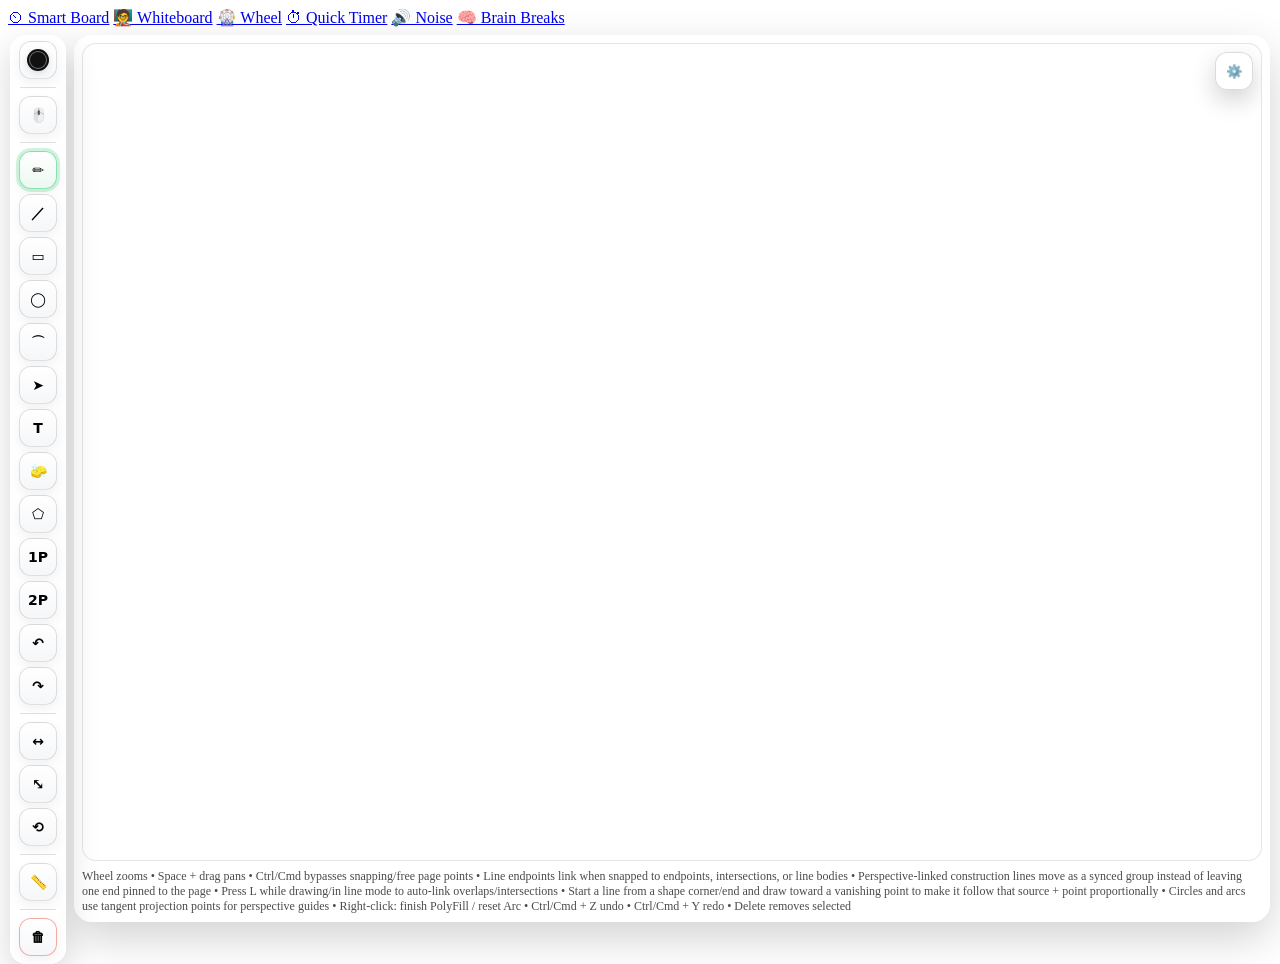
==== commit c86caa0c: "Add files via upload" ====
--- a/whiteboard.html
+++ b/whiteboard.html
@@ -107,7 +107,7 @@
       <div class="dockSep"></div>
 
       <button class="dockBtn is-active" data-tool="pen" type="button" title="Freehand (P)">✏️</button>
-      <button class="dockBtn" data-tool="line" type="button" title="Line (L)">／</button>
+      <button class="dockBtn" data-tool="line" type="button" title="Line (L) — snaps/links endpoints; perspective construction lines stay synced; press L while drawing/in line mode to auto-link overlaps">／</button>
       <button class="dockBtn" data-tool="rect" type="button" title="Rectangle (R)">▭</button>
       <button class="dockBtn" data-tool="circle" type="button" title="Circle (C)">◯</button>
       <button class="dockBtn" data-tool="arc" type="button" title="Arc (G)">⌒</button>
@@ -115,6 +115,8 @@
       <button class="dockBtn" data-tool="text" type="button" title="Text (T)">T</button>
       <button class="dockBtn" data-tool="eraser" type="button" title="Eraser (E)">🧽</button>
       <button class="dockBtn" data-tool="polyFill" type="button" title="Polygon Fill (K)">⬠</button>
+      <button class="dockBtn" data-tool="perspective1" type="button" title="1-point perspective from selected shape">1P</button>
+      <button class="dockBtn" data-tool="perspective2" type="button" title="2-point perspective from selected shape">2P</button>
 
       <button class="dockBtn" id="undoBtn" type="button" title="Undo">↶</button>
       <button class="dockBtn" id="redoBtn" type="button" title="Redo">↷</button>
@@ -261,7 +263,7 @@
       </div>
 
       <div class="hint">
-        Wheel zooms • Space + drag pans • Ctrl/Cmd bypasses snapping • Right-click: finish PolyFill / reset Arc • Ctrl/Cmd + Z undo • Ctrl/Cmd + Y redo • Delete removes selected
+        Wheel zooms • Space + drag pans • Ctrl/Cmd bypasses snapping/free page points • Line endpoints link when snapped to endpoints, intersections, or line bodies • Perspective-linked construction lines move as a synced group instead of leaving one end pinned to the page • Press L while drawing/in line mode to auto-link overlaps/intersections • Start a line from a shape corner/end and draw toward a vanishing point to make it follow that source + point proportionally • Circles and arcs use tangent projection points for perspective guides • Right-click: finish PolyFill / reset Arc • Ctrl/Cmd + Z undo • Ctrl/Cmd + Y redo • Delete removes selected
       </div>
     </section>
   </main>
--- a/whiteboard.css
+++ b/whiteboard.css
@@ -1,343 +1,108 @@
-.page-whiteboard{ min-height:100vh; }
+html,
+body{
+  height: 100%;
+}
+
+.page-whiteboard{
+  display: flex;
+  flex-direction: column;
+  min-height: 100dvh;
+}
+
+.page-whiteboard .appNav{
+  flex: 0 0 auto;
+}
+
+.presentation .dock,
+.presentation .gearBtn,
+.presentation .panel{
+  display: none;
+}
 
 .wb{
-  width: min(1500px, calc(100vw - 24px));
-  margin: 14px auto 22px;
-  display: grid;
-  grid-template-columns: 64px 1fr;
-  gap: 12px;
+  flex: 1 1 auto;
+  width: calc(100vw - 20px);
+  max-width: none;
+  margin: 8px auto 10px;
+  min-height: 0;
+  display: grid;
+  grid-template-columns: 56px minmax(0, 1fr);
+  gap: 8px;
   align-items: start;
   position: relative;
-}
-
-.presentation .dock,
-.presentation .gearBtn,
-.presentation .panel {
-  display:none;
 }
 
 /* LEFT TOOL DOCK */
 .dock{
   position: sticky;
-  top: 12px;
-  background: rgba(255,255,255,0.86);
-  border-radius: 18px;
+  top: 6px;
+  align-self: start;
+  padding: 6px 5px 8px;
+  display: grid;
+  gap: 5px;
+  justify-items: center;
+  background: rgba(255,255,255,0.9);
+  border-radius: 16px;
   box-shadow: 0 12px 34px rgba(0,0,0,0.16);
-  padding: 10px 8px;
-  display: grid;
-  gap: 8px;
-  justify-items: center;
-  z-index: 20; /* ensure popovers appear above stage */
+  z-index: 20;
 }
 
 .dockSep{
-  width: 80%;
+  width: 78%;
   height: 1px;
   background: rgba(0,0,0,0.12);
-  margin: 6px 0;
+  margin: 3px 0;
 }
 
 .dockBtn{
-  width: 44px;
-  height: 44px;
-  border-radius: 14px;
-  border: 1px solid rgba(0,0,0,0.14);
-  background: rgba(255,255,255,0.92);
+  width: 38px;
+  height: 38px;
+  border-radius: 12px;
+  border: 1px solid rgba(0,0,0,0.12);
+  background: linear-gradient(180deg, rgba(255,255,255,0.98), rgba(244,246,248,0.94));
+  box-shadow:
+    0 4px 12px rgba(0,0,0,0.06),
+    inset 0 1px 0 rgba(255,255,255,0.75);
   cursor: pointer;
-  font: 800 16px/1 system-ui, -apple-system, Segoe UI, Roboto, Arial, sans-serif;
+  font: 800 14px/1 system-ui, -apple-system, Segoe UI, Roboto, Arial, sans-serif;
   display: grid;
   place-items: center;
   user-select: none;
 }
 
-.dockBtn:active{ transform: translateY(1px); }
+.dockBtn:hover{
+  background: linear-gradient(180deg, rgba(255,255,255,1), rgba(240,243,246,0.98));
+}
+
+.dockBtn:active{
+  transform: translateY(1px);
+}
 
 .dockBtn.is-active{
-  outline: 3px solid rgba(46, 204, 113, 0.35);
-  border-color: rgba(46, 204, 113, 0.6);
+  outline: 3px solid rgba(46,204,113,0.22);
+  border-color: rgba(46,204,113,0.55);
+  background: linear-gradient(180deg, rgba(255,255,255,1), rgba(236,248,240,0.98));
 }
 
 .dockBtn--danger{
   border-color: rgba(231,76,60,0.45);
-}
-
-/* colour button + popover */
-.dockPopWrap{
-  position: relative;
-  display: grid;
-  place-items: center;
-  z-index: 30;
-}
-
-.dockBtn--swatch{ padding:0; }
-
-.swatchLive{
-  width: 22px;
-  height: 22px;
-  border-radius: 999px;
-  border: 2px solid rgba(0,0,0,0.22);
-  background: #111111;
-  box-shadow: inset 0 0 0 1px rgba(255,255,255,0.35);
-}
-
-.dockPop{
-  position: absolute;
-  left: 58px;
-  top: 0;
-  width: 240px;
-  background: rgba(255,255,255,0.94);
-  border: 1px solid rgba(0,0,0,0.10);
-  border-radius: 14px;
-  box-shadow: 0 18px 44px rgba(0,0,0,0.18);
-  padding: 10px;
-  z-index: 60; /* above stage */
-}
-.dockPop.is-hidden{ display:none; }
-
-.dockPop__row{
-  display: grid;
-  grid-template-columns: 1fr auto;
-  align-items: center;
-  gap: 8px;
-  margin-bottom: 10px;
-}
-
-.dockPop__label{
-  font-size: 12px;
-  opacity: 0.75;
-}
-
-.dockPop__color{
-  width: 54px;
-  height: 34px;
-  padding: 0;
-  border: 1px solid rgba(0,0,0,0.14);
-  border-radius: 12px;
-  background: rgba(255,255,255,0.92);
-  cursor: pointer;
-}
-
-.dockPop__range{
-  grid-column: 1 / -1;
-  width: 100%;
-}
-
-.dockPop__pill{
-  height: 26px;
-  display: inline-grid;
-  place-items: center;
-  padding: 0 10px;
-  border-radius: 999px;
-  border: 1px solid rgba(0,0,0,0.12);
-  background: rgba(255,255,255,0.85);
-  font-size: 12px;
-}
-
-.dockPop__note{
-  font-size: 12px;
-  opacity: 0.7;
-}
-
-/* STAGE */
-.stageWrap{
-  background: rgba(255,255,255,0.86);
-  border-radius: 18px;
-  box-shadow: 0 16px 44px rgba(0,0,0,0.18);
-  padding: 10px;
-  position: relative;
-  z-index: 1;
-}
-
-.stage{
-  height: min(78vh, 900px);
-  border-radius: 14px;
-  overflow: hidden;
-  border: 1px solid rgba(0,0,0,0.10);
-  background: #fff;
-  position: relative;
-  touch-action: none;
-}
-
-/* Background layer (DOM, not canvas) */
-#bgLayer{
-  position: absolute;
-  inset: 0;
-  z-index: 1;
-  pointer-events: none;
-  transform-origin: 0 0;
-}
-
-#bgImg{
-  position: absolute;
-  left: 0;
-  top: 0;
-  transform-origin: 0 0;
-  user-select: none;
-  -webkit-user-drag: none;
-}
-
-/* Canvases */
-#inkCanvas, #uiCanvas{
-  position: absolute;
-  inset: 0;
-  width: 100%;
-  height: 100%;
-  display: block;
-}
-
-#inkCanvas{ z-index: 2; }
-#uiCanvas{ z-index: 3; pointer-events: none; }
-
-/* gear */
-.gearBtn{
-  position: absolute;
-  top: 10px;
-  right: 10px;
-  width: 44px;
-  height: 44px;
-  border-radius: 14px;
-  border: 1px solid rgba(0,0,0,0.14);
-  background: rgba(255,255,255,0.92);
-  cursor: pointer;
-  box-shadow: 0 10px 24px rgba(0,0,0,0.18);
-  display: grid;
-  place-items: center;
-  z-index: 6;
-}
-.gearBtn:active{ transform: translateY(1px); }
-
-/* panel */
-.panel{
-  position: absolute;
-  top: 64px;
-  right: 10px;
-  width: min(520px, calc(100% - 20px));
-  max-height: calc(100% - 74px);
-  overflow: auto;
-  background: rgba(255,255,255,0.94);
-  border: 1px solid rgba(0,0,0,0.10);
-  border-radius: 16px;
-  box-shadow: 0 18px 44px rgba(0,0,0,0.22);
-  padding: 10px;
-  z-index: 7;
-}
-.panel.is-hidden{ display:none; }
-
-.panel__top{
-  display:flex; align-items:center; justify-content:space-between;
-  gap:10px; padding:6px 6px 10px;
-}
-.panel__title{ font:700 14px/1.2 system-ui; opacity:.85; }
-.panel__close{
-  width:36px; height:36px; border-radius:12px;
-  border:1px solid rgba(0,0,0,0.14);
-  background: rgba(255,255,255,0.92);
-  cursor:pointer; display:grid; place-items:center;
-}
-.panel__close:active{ transform: translateY(1px); }
-
-.panel__grid{ display:grid; grid-template-columns:1fr 1fr; gap:10px; }
-.panel__group{
-  background: rgba(255,255,255,0.65);
-  border: 1px solid rgba(0,0,0,0.06);
-  border-radius: 14px;
-  padding: 8px;
-  display: grid;
-  gap: 6px;
-}
-.panel__group--wide{ grid-column: 1 / -1; }
-.panel__label{ font-size:12px; opacity:.75; }
-
-.panel__row{ display:flex; align-items:center; gap:8px; }
-.panel__row--wrap{ flex-wrap:wrap; }
-
-.panel__btn{
-  height:34px; border-radius:12px;
-  border:1px solid rgba(0,0,0,0.16);
-  background: rgba(255,255,255,0.92);
-  padding:0 10px; cursor:pointer; font:inherit;
-}
-.panel__btn:active{ transform: translateY(1px); }
-.panel__btn--primary{ border-color: rgba(46, 204, 113, 0.55); }
-
-.panel__input, .panel__select{
-  height:34px; border-radius:12px;
-  border:1px solid rgba(0,0,0,0.14);
-  padding:0 10px; font:inherit;
-  background: rgba(255,255,255,0.92);
-  outline:none;
-}
-.panel__input{ flex:1 1 auto; min-width:160px; }
-.panel__select{ flex:1 1 180px; min-width:180px; }
-.panel__file{ flex:1 1 auto; min-width:220px; }
-
-.panel__note{ font-size:12px; opacity:.7; }
-
-.hint{ margin-top:8px; font-size:12px; opacity:.7; }
-
-/* toast */
-.toast{
-  opacity:0; pointer-events:none;
-  position:fixed; left:50%; top:18px; transform:translateX(-50%);
-  padding:10px 14px; border-radius:999px;
-  background:rgba(0,0,0,0.78); color:#fff;
-  font:600 13px system-ui; transition:opacity .2s ease;
-  z-index:9999;
-}
-.toast.show{ opacity:1; }
-
-/* ===== Full available space layout tweaks ===== */
-html, body{ height:100%; }
-.page-whiteboard{
-  display:flex;
-  flex-direction:column;
-  min-height:100vh;
-}
-.page-whiteboard .appNav{ flex:0 0 auto; }
-.wb{
-  flex:1 1 auto;
-  width: calc(100vw - 24px);
-  max-width: none;
-  margin: 12px auto;
-  min-height: 0;
-}
-.stageWrap{ min-height: 0; }
-.stage{
-  height: calc(100vh - 120px);
-  min-height: 420px;
-}
-/* Danger button (settings panel) */
-.panel__btn--danger{
-  border-color: rgba(231,76,60,0.55);
-  background: rgba(231,76,60,0.10);
-}
-.panel__btn--danger:hover{
-  background: rgba(231,76,60,0.16);
-}
-.danger{
-  background:#e74c3c;
-  color:#fff;
-}
-.danger:hover{ filter: brightness(0.95); }
-/* colour button + popover */
-.dockPopWrap{
-  position: relative;
-  display: grid;
-  place-items: center;
-  z-index: 30;
 }
 
 .dockBtn--swatch{
   padding: 0;
   background: linear-gradient(180deg, rgba(255,255,255,0.98), rgba(245,247,250,0.94));
-  box-shadow:
-    0 4px 10px rgba(0,0,0,0.08),
-    inset 0 1px 0 rgba(255,255,255,0.75);
+}
+
+.dockPopWrap{
+  position: relative;
+  display: grid;
+  place-items: center;
+  z-index: 30;
 }
 
 .swatchLive{
-  width: 22px;
-  height: 22px;
+  width: 18px;
+  height: 18px;
   border-radius: 999px;
   border: 2px solid rgba(0,0,0,0.16);
   background: #111111;
@@ -348,30 +113,32 @@
 
 .dockPop{
   position: absolute;
-  left: 62px;
+  left: 52px;
   top: -2px;
   width: 300px;
-  background:
-    linear-gradient(180deg, rgba(255,255,255,0.97), rgba(248,249,251,0.95));
+  padding: 14px;
+  background: linear-gradient(180deg, rgba(255,255,255,0.97), rgba(248,249,251,0.95));
   border: 1px solid rgba(0,0,0,0.08);
   border-radius: 20px;
   box-shadow:
     0 20px 50px rgba(0,0,0,0.18),
     0 6px 18px rgba(0,0,0,0.10),
     inset 0 1px 0 rgba(255,255,255,0.75);
-  padding: 14px;
+  backdrop-filter: blur(10px);
   z-index: 60;
-  backdrop-filter: blur(10px);
-}
-.dockPop.is-hidden{ display:none; }
+}
+
+.dockPop.is-hidden{
+  display: none;
+}
 
 .dockPop::before{
-  content:"";
-  position:absolute;
-  left:-8px;
-  top:22px;
-  width:16px;
-  height:16px;
+  content: "";
+  position: absolute;
+  left: -8px;
+  top: 22px;
+  width: 16px;
+  height: 16px;
   background: rgba(252,252,253,0.98);
   border-left: 1px solid rgba(0,0,0,0.08);
   border-bottom: 1px solid rgba(0,0,0,0.08);
@@ -450,246 +217,20 @@
   color: rgba(50,58,68,0.68);
 }
 
-/* presets */
-.presetRow{
-  display: grid;
-  grid-template-columns: repeat(3, 1fr);
-  gap: 8px;
-  margin-bottom: 8px;
-}
-
-.presetRow .panel__btn{
-  height: 38px;
-  border-radius: 14px;
-  border: 1px solid rgba(0,0,0,0.10);
-  background: linear-gradient(180deg, rgba(255,255,255,0.96), rgba(243,245,247,0.95));
-  font-weight: 700;
-  padding: 0 12px;
-  box-shadow:
-    0 2px 6px rgba(0,0,0,0.05),
-    inset 0 1px 0 rgba(255,255,255,0.75);
-}
-
-.presetRow .panel__btn:hover{
-  background: linear-gradient(180deg, rgba(255,255,255,1), rgba(238,242,245,0.98));
-  border-color: rgba(46,204,113,0.30);
-}
-
-.presetRow .panel__btn:active{
-  transform: translateY(1px);
-}
-
-/* quick colours */
-.colorPalette{
-  display: grid;
-  grid-template-columns: repeat(8, 1fr);
-  gap: 8px;
-  margin-bottom: 8px;
-}
-
-.colorPalette button{
-  width: 100%;
-  aspect-ratio: 1 / 1;
-  border-radius: 10px;
-  border: 1px solid rgba(0,0,0,0.16);
-  cursor: pointer;
-  padding: 0;
-  box-shadow:
-    inset 0 1px 0 rgba(255,255,255,0.35),
-    0 2px 5px rgba(0,0,0,0.08);
-  transition: transform 0.08s ease, box-shadow 0.12s ease;
-}
-
-.colorPalette button:hover{
-  transform: translateY(-1px);
-  box-shadow:
-    inset 0 1px 0 rgba(255,255,255,0.35),
-    0 4px 10px rgba(0,0,0,0.12);
-}
-
-.colorPalette button:active{
-  transform: translateY(0);
-}
-
-/* make the dock button icons feel a bit nicer too */
-.dockBtn{
-  width: 46px;
-  height: 46px;
-  border-radius: 15px;
-  border: 1px solid rgba(0,0,0,0.12);
-  background: linear-gradient(180deg, rgba(255,255,255,0.98), rgba(244,246,248,0.94));
-  cursor: pointer;
-  font: 800 17px/1 system-ui, -apple-system, Segoe UI, Roboto, Arial, sans-serif;
-  display: grid;
-  place-items: center;
-  user-select: none;
-  box-shadow:
-    0 4px 12px rgba(0,0,0,0.06),
-    inset 0 1px 0 rgba(255,255,255,0.75);
-}
-
-.dockBtn:hover{
-  background: linear-gradient(180deg, rgba(255,255,255,1), rgba(240,243,246,0.98));
-}
-
-.dockBtn.is-active{
-  outline: 3px solid rgba(46, 204, 113, 0.22);
-  border-color: rgba(46, 204, 113, 0.55);
-  background: linear-gradient(180deg, rgba(255,255,255,1), rgba(236,248,240,0.98));
-}
-
-.page-whiteboard{ min-height:100vh; }
-
-.wb{
-  width: min(1500px, calc(100vw - 24px));
-  margin: 14px auto 22px;
-  display: grid;
-  grid-template-columns: 64px 1fr;
-  gap: 12px;
-  align-items: start;
-  position: relative;
-}
-
-.presentation .dock,
-.presentation .gearBtn,
-.presentation .panel {
-  display:none;
-}
-
-/* LEFT TOOL DOCK */
-.dock{
-  position: sticky;
-  top: 12px;
-  background: rgba(255,255,255,0.86);
-  border-radius: 18px;
-  box-shadow: 0 12px 34px rgba(0,0,0,0.16);
-  padding: 10px 8px;
-  display: grid;
-  gap: 8px;
-  justify-items: center;
-  z-index: 20; /* ensure popovers appear above stage */
-}
-
-.dockSep{
-  width: 80%;
-  height: 1px;
-  background: rgba(0,0,0,0.12);
-  margin: 6px 0;
-}
-
-.dockBtn{
-  width: 44px;
-  height: 44px;
-  border-radius: 14px;
-  border: 1px solid rgba(0,0,0,0.14);
-  background: rgba(255,255,255,0.92);
-  cursor: pointer;
-  font: 800 16px/1 system-ui, -apple-system, Segoe UI, Roboto, Arial, sans-serif;
-  display: grid;
-  place-items: center;
-  user-select: none;
-}
-
-.dockBtn:active{ transform: translateY(1px); }
-
-.dockBtn.is-active{
-  outline: 3px solid rgba(46, 204, 113, 0.35);
-  border-color: rgba(46, 204, 113, 0.6);
-}
-
-.dockBtn--danger{
-  border-color: rgba(231,76,60,0.45);
-}
-
-/* colour button + popover */
-.dockPopWrap{
-  position: relative;
-  display: grid;
-  place-items: center;
-  z-index: 30;
-}
-
-.dockBtn--swatch{ padding:0; }
-
-.swatchLive{
-  width: 22px;
-  height: 22px;
-  border-radius: 999px;
-  border: 2px solid rgba(0,0,0,0.22);
-  background: #111111;
-  box-shadow: inset 0 0 0 1px rgba(255,255,255,0.35);
-}
-
-.dockPop{
-  position: absolute;
-  left: 58px;
-  top: 0;
-  width: 240px;
-  background: rgba(255,255,255,0.94);
-  border: 1px solid rgba(0,0,0,0.10);
-  border-radius: 14px;
-  box-shadow: 0 18px 44px rgba(0,0,0,0.18);
-  padding: 10px;
-  z-index: 60; /* above stage */
-}
-.dockPop.is-hidden{ display:none; }
-
-.dockPop__row{
-  display: grid;
-  grid-template-columns: 1fr auto;
-  align-items: center;
-  gap: 8px;
-  margin-bottom: 10px;
-}
-
-.dockPop__label{
-  font-size: 12px;
-  opacity: 0.75;
-}
-
-.dockPop__color{
-  width: 54px;
-  height: 34px;
-  padding: 0;
-  border: 1px solid rgba(0,0,0,0.14);
-  border-radius: 12px;
-  background: rgba(255,255,255,0.92);
-  cursor: pointer;
-}
-
-.dockPop__range{
-  grid-column: 1 / -1;
-  width: 100%;
-}
-
-.dockPop__pill{
-  height: 26px;
-  display: inline-grid;
-  place-items: center;
-  padding: 0 10px;
-  border-radius: 999px;
-  border: 1px solid rgba(0,0,0,0.12);
-  background: rgba(255,255,255,0.85);
-  font-size: 12px;
-}
-
-.dockPop__note{
-  font-size: 12px;
-  opacity: 0.7;
-}
-
 /* STAGE */
 .stageWrap{
+  min-height: 0;
+  padding: 8px;
   background: rgba(255,255,255,0.86);
   border-radius: 18px;
   box-shadow: 0 16px 44px rgba(0,0,0,0.18);
-  padding: 10px;
   position: relative;
   z-index: 1;
 }
 
 .stage{
-  height: min(78vh, 900px);
+  height: calc(100dvh - 84px);
+  min-height: 340px;
   border-radius: 14px;
   overflow: hidden;
   border: 1px solid rgba(0,0,0,0.10);
@@ -698,7 +239,7 @@
   touch-action: none;
 }
 
-/* Background layer (DOM, not canvas) */
+/* Background layer */
 #bgLayer{
   position: absolute;
   inset: 0;
@@ -717,7 +258,8 @@
 }
 
 /* Canvases */
-#inkCanvas, #uiCanvas{
+#inkCanvas,
+#uiCanvas{
   position: absolute;
   inset: 0;
   width: 100%;
@@ -725,17 +267,23 @@
   display: block;
 }
 
-#inkCanvas{ z-index: 2; }
-#uiCanvas{ z-index: 3; pointer-events: none; }
+#inkCanvas{
+  z-index: 2;
+}
+
+#uiCanvas{
+  z-index: 3;
+  pointer-events: none;
+}
 
 /* gear */
 .gearBtn{
   position: absolute;
-  top: 10px;
-  right: 10px;
-  width: 44px;
-  height: 44px;
-  border-radius: 14px;
+  top: 8px;
+  right: 8px;
+  width: 38px;
+  height: 38px;
+  border-radius: 12px;
   border: 1px solid rgba(0,0,0,0.14);
   background: rgba(255,255,255,0.92);
   cursor: pointer;
@@ -744,15 +292,18 @@
   place-items: center;
   z-index: 6;
 }
-.gearBtn:active{ transform: translateY(1px); }
+
+.gearBtn:active{
+  transform: translateY(1px);
+}
 
 /* panel */
 .panel{
   position: absolute;
-  top: 64px;
-  right: 10px;
-  width: min(520px, calc(100% - 20px));
-  max-height: calc(100% - 74px);
+  top: 52px;
+  right: 8px;
+  width: min(520px, calc(100% - 16px));
+  max-height: calc(100% - 60px);
   overflow: auto;
   background: rgba(255,255,255,0.94);
   border: 1px solid rgba(0,0,0,0.10);
@@ -761,233 +312,164 @@
   padding: 10px;
   z-index: 7;
 }
-.panel.is-hidden{ display:none; }
+
+.panel.is-hidden{
+  display: none;
+}
 
 .panel__top{
-  display:flex; align-items:center; justify-content:space-between;
-  gap:10px; padding:6px 6px 10px;
-}
-.panel__title{ font:700 14px/1.2 system-ui; opacity:.85; }
+  display: flex;
+  align-items: center;
+  justify-content: space-between;
+  gap: 10px;
+  padding: 6px 6px 10px;
+}
+
+.panel__title{
+  font: 700 14px/1.2 system-ui;
+  opacity: 0.85;
+}
+
 .panel__close{
-  width:36px; height:36px; border-radius:12px;
-  border:1px solid rgba(0,0,0,0.14);
+  width: 36px;
+  height: 36px;
+  border-radius: 12px;
+  border: 1px solid rgba(0,0,0,0.14);
   background: rgba(255,255,255,0.92);
-  cursor:pointer; display:grid; place-items:center;
-}
-.panel__close:active{ transform: translateY(1px); }
-
-.panel__grid{ display:grid; grid-template-columns:1fr 1fr; gap:10px; }
+  cursor: pointer;
+  display: grid;
+  place-items: center;
+}
+
+.panel__close:active{
+  transform: translateY(1px);
+}
+
+.panel__grid{
+  display: grid;
+  grid-template-columns: 1fr 1fr;
+  gap: 10px;
+}
+
 .panel__group{
+  display: grid;
+  gap: 6px;
+  padding: 8px;
   background: rgba(255,255,255,0.65);
   border: 1px solid rgba(0,0,0,0.06);
   border-radius: 14px;
-  padding: 8px;
-  display: grid;
-  gap: 6px;
-}
-.panel__group--wide{ grid-column: 1 / -1; }
-.panel__label{ font-size:12px; opacity:.75; }
-
-.panel__row{ display:flex; align-items:center; gap:8px; }
-.panel__row--wrap{ flex-wrap:wrap; }
+}
+
+.panel__group--wide{
+  grid-column: 1 / -1;
+}
+
+.panel__label{
+  font-size: 12px;
+  opacity: 0.75;
+}
+
+.panel__row{
+  display: flex;
+  align-items: center;
+  gap: 8px;
+}
+
+.panel__row--wrap{
+  flex-wrap: wrap;
+}
 
 .panel__btn{
-  height:34px; border-radius:12px;
-  border:1px solid rgba(0,0,0,0.16);
+  height: 34px;
+  padding: 0 10px;
+  border-radius: 12px;
+  border: 1px solid rgba(0,0,0,0.16);
   background: rgba(255,255,255,0.92);
-  padding:0 10px; cursor:pointer; font:inherit;
-}
-.panel__btn:active{ transform: translateY(1px); }
-.panel__btn--primary{ border-color: rgba(46, 204, 113, 0.55); }
-
-.panel__input, .panel__select{
-  height:34px; border-radius:12px;
-  border:1px solid rgba(0,0,0,0.14);
-  padding:0 10px; font:inherit;
-  background: rgba(255,255,255,0.92);
-  outline:none;
-}
-.panel__input{ flex:1 1 auto; min-width:160px; }
-.panel__select{ flex:1 1 180px; min-width:180px; }
-.panel__file{ flex:1 1 auto; min-width:220px; }
-
-.panel__note{ font-size:12px; opacity:.7; }
-
-.hint{ margin-top:8px; font-size:12px; opacity:.7; }
-
-/* toast */
-.toast{
-  opacity:0; pointer-events:none;
-  position:fixed; left:50%; top:18px; transform:translateX(-50%);
-  padding:10px 14px; border-radius:999px;
-  background:rgba(0,0,0,0.78); color:#fff;
-  font:600 13px system-ui; transition:opacity .2s ease;
-  z-index:9999;
-}
-.toast.show{ opacity:1; }
-
-/* ===== Full available space layout tweaks ===== */
-html, body{ height:100%; }
-.page-whiteboard{
-  display:flex;
-  flex-direction:column;
-  min-height:100vh;
-}
-.page-whiteboard .appNav{ flex:0 0 auto; }
-.wb{
-  flex:1 1 auto;
-  width: calc(100vw - 24px);
-  max-width: none;
-  margin: 12px auto;
-  min-height: 0;
-}
-.stageWrap{ min-height: 0; }
-.stage{
-  height: calc(100vh - 120px);
-  min-height: 420px;
-}
-/* Danger button (settings panel) */
+  cursor: pointer;
+  font: inherit;
+}
+
+.panel__btn:active{
+  transform: translateY(1px);
+}
+
+.panel__btn--primary{
+  border-color: rgba(46,204,113,0.55);
+}
+
 .panel__btn--danger{
   border-color: rgba(231,76,60,0.55);
   background: rgba(231,76,60,0.10);
 }
+
 .panel__btn--danger:hover{
   background: rgba(231,76,60,0.16);
 }
+
+.panel__input,
+.panel__select{
+  height: 34px;
+  padding: 0 10px;
+  border-radius: 12px;
+  border: 1px solid rgba(0,0,0,0.14);
+  background: rgba(255,255,255,0.92);
+  font: inherit;
+  outline: none;
+}
+
+.panel__input{
+  flex: 1 1 auto;
+  min-width: 160px;
+}
+
+.panel__select{
+  flex: 1 1 180px;
+  min-width: 180px;
+}
+
+.panel__file{
+  flex: 1 1 auto;
+  min-width: 220px;
+}
+
+.panel__note,
+.hint{
+  font-size: 12px;
+  opacity: 0.7;
+}
+
+.hint{
+  margin-top: 8px;
+}
+
 .danger{
-  background:#e74c3c;
-  color:#fff;
-}
-.danger:hover{ filter: brightness(0.95); }
-/* colour button + popover */
-.dockPopWrap{
-  position: relative;
-  display: grid;
-  place-items: center;
-  z-index: 30;
-}
-
-.dockBtn--swatch{
-  padding: 0;
-  background: linear-gradient(180deg, rgba(255,255,255,0.98), rgba(245,247,250,0.94));
-  box-shadow:
-    0 4px 10px rgba(0,0,0,0.08),
-    inset 0 1px 0 rgba(255,255,255,0.75);
-}
-
-.swatchLive{
-  width: 22px;
-  height: 22px;
+  background: #e74c3c;
+  color: #fff;
+}
+
+.danger:hover{
+  filter: brightness(0.95);
+}
+
+/* toast */
+.toast{
+  opacity: 0;
+  pointer-events: none;
+  position: fixed;
+  left: 50%;
+  top: 18px;
+  transform: translateX(-50%);
+  padding: 10px 14px;
   border-radius: 999px;
-  border: 2px solid rgba(0,0,0,0.16);
-  background: #111111;
-  box-shadow:
-    inset 0 0 0 1px rgba(255,255,255,0.4),
-    0 2px 6px rgba(0,0,0,0.12);
-}
-
-.dockPop{
-  position: absolute;
-  left: 62px;
-  top: -2px;
-  width: 300px;
-  background:
-    linear-gradient(180deg, rgba(255,255,255,0.97), rgba(248,249,251,0.95));
-  border: 1px solid rgba(0,0,0,0.08);
-  border-radius: 20px;
-  box-shadow:
-    0 20px 50px rgba(0,0,0,0.18),
-    0 6px 18px rgba(0,0,0,0.10),
-    inset 0 1px 0 rgba(255,255,255,0.75);
-  padding: 14px;
-  z-index: 60;
-  backdrop-filter: blur(10px);
-}
-.dockPop.is-hidden{ display:none; }
-
-.dockPop::before{
-  content:"";
-  position:absolute;
-  left:-8px;
-  top:22px;
-  width:16px;
-  height:16px;
-  background: rgba(252,252,253,0.98);
-  border-left: 1px solid rgba(0,0,0,0.08);
-  border-bottom: 1px solid rgba(0,0,0,0.08);
-  transform: rotate(45deg);
-  border-bottom-left-radius: 4px;
-}
-
-.dockPop__row{
-  display: grid;
-  grid-template-columns: 1fr auto;
-  align-items: center;
-  gap: 8px 10px;
-  margin-bottom: 14px;
-}
-
-.dockPop__label{
-  font-size: 13px;
-  font-weight: 700;
-  letter-spacing: 0.01em;
-  color: rgba(20,24,28,0.88);
-}
-
-.dockPop__color{
-  width: 58px;
-  height: 34px;
-  padding: 0;
-  border: 1px solid rgba(0,0,0,0.12);
-  border-radius: 12px;
-  background: rgba(255,255,255,0.96);
-  cursor: pointer;
-  box-shadow: inset 0 1px 0 rgba(255,255,255,0.75);
-}
-
-.dockPop__range{
-  grid-column: 1 / -1;
-  width: 100%;
-  margin-top: -2px;
-  accent-color: #5e7281;
-}
-
-.dockPop__pill{
-  min-width: 64px;
-  height: 32px;
-  display: inline-grid;
-  place-items: center;
-  padding: 0 12px;
-  border-radius: 999px;
-  border: 1px solid rgba(0,0,0,0.10);
-  background: rgba(255,255,255,0.86);
-  box-shadow:
-    inset 0 1px 0 rgba(255,255,255,0.7),
-    0 1px 2px rgba(0,0,0,0.03);
-  font-size: 13px;
-  font-weight: 700;
-  color: rgba(20,24,28,0.85);
-}
-
-.dockPop__section{
-  margin-top: 10px;
-  padding-top: 12px;
-  border-top: 1px solid rgba(0,0,0,0.07);
-}
-
-.dockPop__subhead{
-  font-size: 12px;
-  font-weight: 800;
-  letter-spacing: 0.06em;
-  text-transform: uppercase;
-  color: rgba(70,78,88,0.72);
-  margin-bottom: 10px;
-}
-
-.dockPop__note{
-  font-size: 12px;
-  line-height: 1.4;
-  color: rgba(50,58,68,0.68);
+  background: rgba(0,0,0,0.78);
+  color: #fff;
+  font: 600 13px system-ui;
+  transition: opacity 0.2s ease;
+  z-index: 9999;
+}
+
+.toast.show{
+  opacity: 1;
 }
 
 /* presets */
@@ -1000,14 +482,14 @@
 
 .presetRow .panel__btn{
   height: 38px;
+  padding: 0 12px;
   border-radius: 14px;
   border: 1px solid rgba(0,0,0,0.10);
   background: linear-gradient(180deg, rgba(255,255,255,0.96), rgba(243,245,247,0.95));
-  font-weight: 700;
-  padding: 0 12px;
   box-shadow:
     0 2px 6px rgba(0,0,0,0.05),
     inset 0 1px 0 rgba(255,255,255,0.75);
+  font-weight: 700;
 }
 
 .presetRow .panel__btn:hover{
@@ -1030,10 +512,10 @@
 .colorPalette button{
   width: 100%;
   aspect-ratio: 1 / 1;
+  padding: 0;
   border-radius: 10px;
   border: 1px solid rgba(0,0,0,0.16);
   cursor: pointer;
-  padding: 0;
   box-shadow:
     inset 0 1px 0 rgba(255,255,255,0.35),
     0 2px 5px rgba(0,0,0,0.08);
@@ -1049,33 +531,6 @@
 
 .colorPalette button:active{
   transform: translateY(0);
-}
-
-/* make the dock button icons feel a bit nicer too */
-.dockBtn{
-  width: 46px;
-  height: 46px;
-  border-radius: 15px;
-  border: 1px solid rgba(0,0,0,0.12);
-  background: linear-gradient(180deg, rgba(255,255,255,0.98), rgba(244,246,248,0.94));
-  cursor: pointer;
-  font: 800 17px/1 system-ui, -apple-system, Segoe UI, Roboto, Arial, sans-serif;
-  display: grid;
-  place-items: center;
-  user-select: none;
-  box-shadow:
-    0 4px 12px rgba(0,0,0,0.06),
-    inset 0 1px 0 rgba(255,255,255,0.75);
-}
-
-.dockBtn:hover{
-  background: linear-gradient(180deg, rgba(255,255,255,1), rgba(240,243,246,0.98));
-}
-
-.dockBtn.is-active{
-  outline: 3px solid rgba(46, 204, 113, 0.22);
-  border-color: rgba(46, 204, 113, 0.55);
-  background: linear-gradient(180deg, rgba(255,255,255,1), rgba(236,248,240,0.98));
 }
 
 /* compact line-style buttons */
@@ -1105,48 +560,59 @@
 .lineIcon--center{
   border-top: 0;
   height: 2px;
-  background: repeating-linear-gradient(90deg, currentColor 0 10px, transparent 10px 14px, currentColor 14px 16px, transparent 16px 20px);
-}
-
+  background: repeating-linear-gradient(
+    90deg,
+    currentColor 0 10px,
+    transparent 10px 14px,
+    currentColor 14px 16px,
+    transparent 16px 20px
+  );
+}
 
 .lineIcon--reference{
   border-top: 0;
   height: 2px;
-  background: repeating-linear-gradient(90deg, currentColor 0 12px, transparent 12px 15px, currentColor 15px 18px, transparent 18px 21px, currentColor 21px 24px, transparent 24px 27px);
+  background: repeating-linear-gradient(
+    90deg,
+    currentColor 0 12px,
+    transparent 12px 15px,
+    currentColor 15px 27px,
+    transparent 27px 30px
+  );
 }
 
 .linePresetGrid{
-  display:grid;
+  display: grid;
   grid-template-columns: repeat(auto-fit, minmax(160px, 1fr));
-  gap:10px;
+  gap: 10px;
 }
 
 .linePresetCard{
-  border:1px solid rgba(0,0,0,0.08);
-  border-radius:14px;
-  padding:10px;
+  padding: 10px;
+  border: 1px solid rgba(0,0,0,0.08);
+  border-radius: 14px;
   background: rgba(255,255,255,0.7);
 }
 
 .linePresetCard__top{
-  display:flex;
-  align-items:center;
-  justify-content:space-between;
-  gap:8px;
-  margin-bottom:8px;
+  display: flex;
+  align-items: center;
+  justify-content: space-between;
+  gap: 8px;
+  margin-bottom: 8px;
 }
 
 .linePresetCard__title{
-  font-weight:700;
+  font-weight: 700;
 }
 
 .panel__input--color{
-  width:56px;
-  min-width:56px;
-  padding:0;
+  width: 56px;
+  min-width: 56px;
+  padding: 0;
 }
 
 .panel__input--number{
-  width:80px;
-  min-width:80px;
-}
+  width: 80px;
+  min-width: 80px;
+}
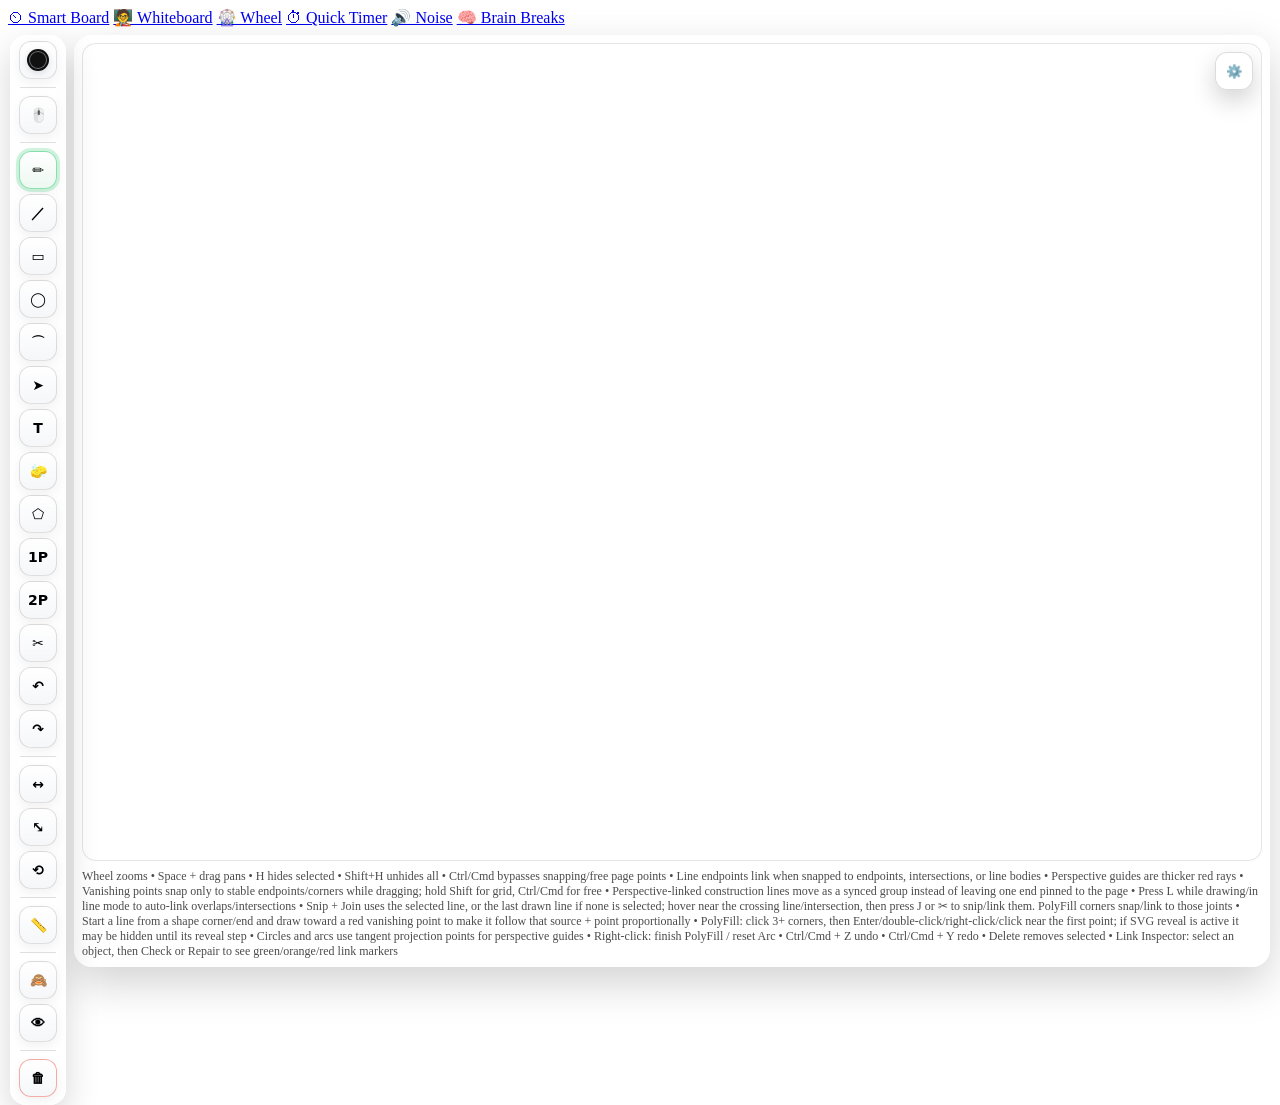
==== commit 6e3dbc64: "Add files via upload" ====
--- a/whiteboard.html
+++ b/whiteboard.html
@@ -102,21 +102,22 @@
 
       <div class="dockSep"></div>
 
-      <button class="dockBtn" data-tool="select" type="button" title="Select / Move (V)">🖱️</button>
+      <button class="dockBtn" data-tool="select" type="button" title="Select / Move (V) — Shift-click adds/removes from selection">🖱️</button>
 
       <div class="dockSep"></div>
 
       <button class="dockBtn is-active" data-tool="pen" type="button" title="Freehand (P)">✏️</button>
-      <button class="dockBtn" data-tool="line" type="button" title="Line (L) — snaps/links endpoints; perspective construction lines stay synced; press L while drawing/in line mode to auto-link overlaps">／</button>
-      <button class="dockBtn" data-tool="rect" type="button" title="Rectangle (R)">▭</button>
-      <button class="dockBtn" data-tool="circle" type="button" title="Circle (C)">◯</button>
-      <button class="dockBtn" data-tool="arc" type="button" title="Arc (G)">⌒</button>
-      <button class="dockBtn" data-tool="arrow" type="button" title="Arrow (A)">➤</button>
+      <button class="dockBtn" data-tool="line" type="button" title="Line (L): snap/link endpoints. Start from shape corner/end and draw toward a red VP to make a live perspective line. Press L to repair/auto-link overlaps.">／</button>
+      <button class="dockBtn" data-tool="rect" type="button" title="Rectangle (R): drag to draw. Hold Shift while drawing to fill with current colour.">▭</button>
+      <button class="dockBtn" data-tool="circle" type="button" title="Circle (C): drag to draw. Hold Shift while drawing to fill. Perspective guides use tangent points.">◯</button>
+      <button class="dockBtn" data-tool="arc" type="button" title="Arc (G): click/drag to set centre/radius/angle. Right-click or Esc resets while drawing. Perspective guides use tangent points.">⌒</button>
+      <button class="dockBtn" data-tool="arrow" type="button" title="Arrow (A): line snapping/linking with an arrow head. Can be used for live perspective construction.">➤</button>
       <button class="dockBtn" data-tool="text" type="button" title="Text (T)">T</button>
       <button class="dockBtn" data-tool="eraser" type="button" title="Eraser (E)">🧽</button>
-      <button class="dockBtn" data-tool="polyFill" type="button" title="Polygon Fill (K)">⬠</button>
-      <button class="dockBtn" data-tool="perspective1" type="button" title="1-point perspective from selected shape">1P</button>
-      <button class="dockBtn" data-tool="perspective2" type="button" title="2-point perspective from selected shape">2P</button>
+      <button class="dockBtn" data-tool="polyFill" type="button" title="Polygon Fill (K): click 3+ corners. Corners snap/link to joints, endpoints, intersections, and line bodies. Hold Ctrl/Cmd for a free corner. Finish with Enter, double-click, right-click, or click near the first point.">⬠</button>
+      <button class="dockBtn" data-tool="perspective1" type="button" title="1-point perspective: select a shape/line/circle/arc first. Adds red projection rays and a movable VP. Select the guide, then click/drag the highlighted SOURCE box to grab the starting shape/line easily.">1P</button>
+      <button class="dockBtn" data-tool="perspective2" type="button" title="2-point perspective: select a shape/line/circle/arc first. Adds red projection rays and two movable VPs. Select the guide, then click/drag the highlighted SOURCE box to grab the starting shape/line easily.">2P</button>
+      <button class="dockBtn" id="snipJoinBtn" type="button" title="Snip + Join (J): uses selected line, or the last drawn line if none is selected. Hover near the crossing line/intersection, then trim/link at the true intersection.">✂</button>
 
       <button class="dockBtn" id="undoBtn" type="button" title="Undo">↶</button>
       <button class="dockBtn" id="redoBtn" type="button" title="Redo">↷</button>
@@ -130,6 +131,11 @@
       <div class="dockSep"></div>
 
       <button class="dockBtn" id="setScaleBtn" type="button" title="Set scale from selected line">📏</button>
+
+      <div class="dockSep"></div>
+
+      <button class="dockBtn" id="hideSelectedBtn" type="button" title="Hide selected object(s) (H)">🙈</button>
+      <button class="dockBtn" id="unhideAllBtn" type="button" title="Unhide all hidden objects (Shift+H)">👁</button>
 
       <div class="dockSep"></div>
 
@@ -188,6 +194,15 @@
             </div>
 
             <div class="panel__group panel__group--wide">
+              <label class="panel__label">Visibility</label>
+              <div class="panel__row panel__row--wrap">
+                <button id="hideSelectedPanelBtn" class="panel__btn" type="button" title="Hide selected object(s) (H)">Hide selected</button>
+                <button id="unhideAllPanelBtn" class="panel__btn" type="button" title="Unhide all hidden objects (Shift+H)">Unhide all</button>
+              </div>
+              <div class="panel__note">Hidden objects stay saved but are ignored by select, snap, export, and print until unhidden.</div>
+            </div>
+
+            <div class="panel__group panel__group--wide">
               <label class="panel__label">Boards</label>
               <div class="panel__row panel__row--wrap">
                 <select id="boardSelect" class="panel__select"></select>
@@ -260,10 +275,19 @@
             </div>
           </div>
         </div>
+        <div class="linkInspector is-hidden" id="linkInspector" aria-live="polite">
+          <div class="linkInspector__top">
+            <div class="linkInspector__title">Link Inspector</div>
+            <button class="linkInspector__btn" id="linkInspectorCheckBtn" type="button" title="Check the selected links and show coloured markers">Check</button>
+            <button class="linkInspector__btn linkInspector__btn--primary" id="linkInspectorRepairBtn" type="button" title="Repair missing or broken links near selected endpoints/corners">Repair</button>
+          </div>
+          <div class="linkInspector__body" id="linkInspectorBody">Select a linked line, PolyFill, or perspective guide.</div>
+        </div>
+
       </div>
 
       <div class="hint">
-        Wheel zooms • Space + drag pans • Ctrl/Cmd bypasses snapping/free page points • Line endpoints link when snapped to endpoints, intersections, or line bodies • Perspective-linked construction lines move as a synced group instead of leaving one end pinned to the page • Press L while drawing/in line mode to auto-link overlaps/intersections • Start a line from a shape corner/end and draw toward a vanishing point to make it follow that source + point proportionally • Circles and arcs use tangent projection points for perspective guides • Right-click: finish PolyFill / reset Arc • Ctrl/Cmd + Z undo • Ctrl/Cmd + Y redo • Delete removes selected
+        Wheel zooms • Space + drag pans • H hides selected • Shift+H unhides all • Ctrl/Cmd bypasses snapping/free page points • Line endpoints link when snapped to endpoints, intersections, or line bodies • Perspective guides are thicker red rays • Vanishing points snap only to stable endpoints/corners while dragging; hold Shift for grid, Ctrl/Cmd for free • Perspective-linked construction lines move as a synced group instead of leaving one end pinned to the page • Press L while drawing/in line mode to auto-link overlaps/intersections • Snip + Join uses the selected line, or the last drawn line if none is selected; hover near the crossing line/intersection, then press J or ✂ to snip/link them. PolyFill corners snap/link to those joints • Start a line from a shape corner/end and draw toward a red vanishing point to make it follow that source + point proportionally • PolyFill: click 3+ corners, then Enter/double-click/right-click/click near the first point; if SVG reveal is active it may be hidden until its reveal step • Circles and arcs use tangent projection points for perspective guides • Right-click: finish PolyFill / reset Arc • Ctrl/Cmd + Z undo • Ctrl/Cmd + Y redo • Delete removes selected • Link Inspector: select an object, then Check or Repair to see green/orange/red link markers
       </div>
     </section>
   </main>
--- a/whiteboard.css
+++ b/whiteboard.css
@@ -472,6 +472,85 @@
   opacity: 1;
 }
 
+
+/* Link inspector */
+.linkInspector{
+  position: absolute;
+  left: 10px;
+  bottom: 10px;
+  width: min(360px, calc(100% - 20px));
+  max-height: 40%;
+  overflow: auto;
+  padding: 10px;
+  border-radius: 16px;
+  border: 1px solid rgba(0,0,0,0.12);
+  background: rgba(255,255,255,0.92);
+  box-shadow: 0 14px 34px rgba(0,0,0,0.18);
+  backdrop-filter: blur(8px);
+  z-index: 5;
+  pointer-events: auto;
+  font: 12px/1.35 system-ui, -apple-system, Segoe UI, Roboto, Arial, sans-serif;
+  color: rgba(20,24,28,0.88);
+}
+
+.linkInspector.is-hidden{
+  display: none;
+}
+
+.linkInspector__top{
+  display: flex;
+  align-items: center;
+  gap: 6px;
+  margin-bottom: 8px;
+}
+
+.linkInspector__title{
+  flex: 1 1 auto;
+  font-weight: 800;
+}
+
+.linkInspector__btn{
+  height: 28px;
+  padding: 0 9px;
+  border-radius: 10px;
+  border: 1px solid rgba(0,0,0,0.14);
+  background: rgba(255,255,255,0.95);
+  cursor: pointer;
+  font: 700 12px/1 system-ui, -apple-system, Segoe UI, Roboto, Arial, sans-serif;
+}
+
+.linkInspector__btn--primary{
+  border-color: rgba(46,204,113,0.55);
+  background: rgba(236,248,240,0.96);
+}
+
+.linkInspector__body{
+  display: grid;
+  gap: 4px;
+}
+
+.linkInspector__row{
+  display: grid;
+  grid-template-columns: 70px 1fr;
+  gap: 8px;
+  padding: 3px 0;
+  border-top: 1px solid rgba(0,0,0,0.06);
+}
+
+.linkInspector__row:first-child{
+  border-top: 0;
+}
+
+.linkInspector__label{
+  font-weight: 800;
+  color: rgba(20,24,28,0.62);
+}
+
+.linkInspector__ok{ color: #1b8f3a; font-weight: 800; }
+.linkInspector__free{ color: #d98200; font-weight: 800; }
+.linkInspector__bad{ color: #c62828; font-weight: 800; }
+.linkInspector__muted{ color: rgba(20,24,28,0.58); }
+
 /* presets */
 .presetRow{
   display: grid;
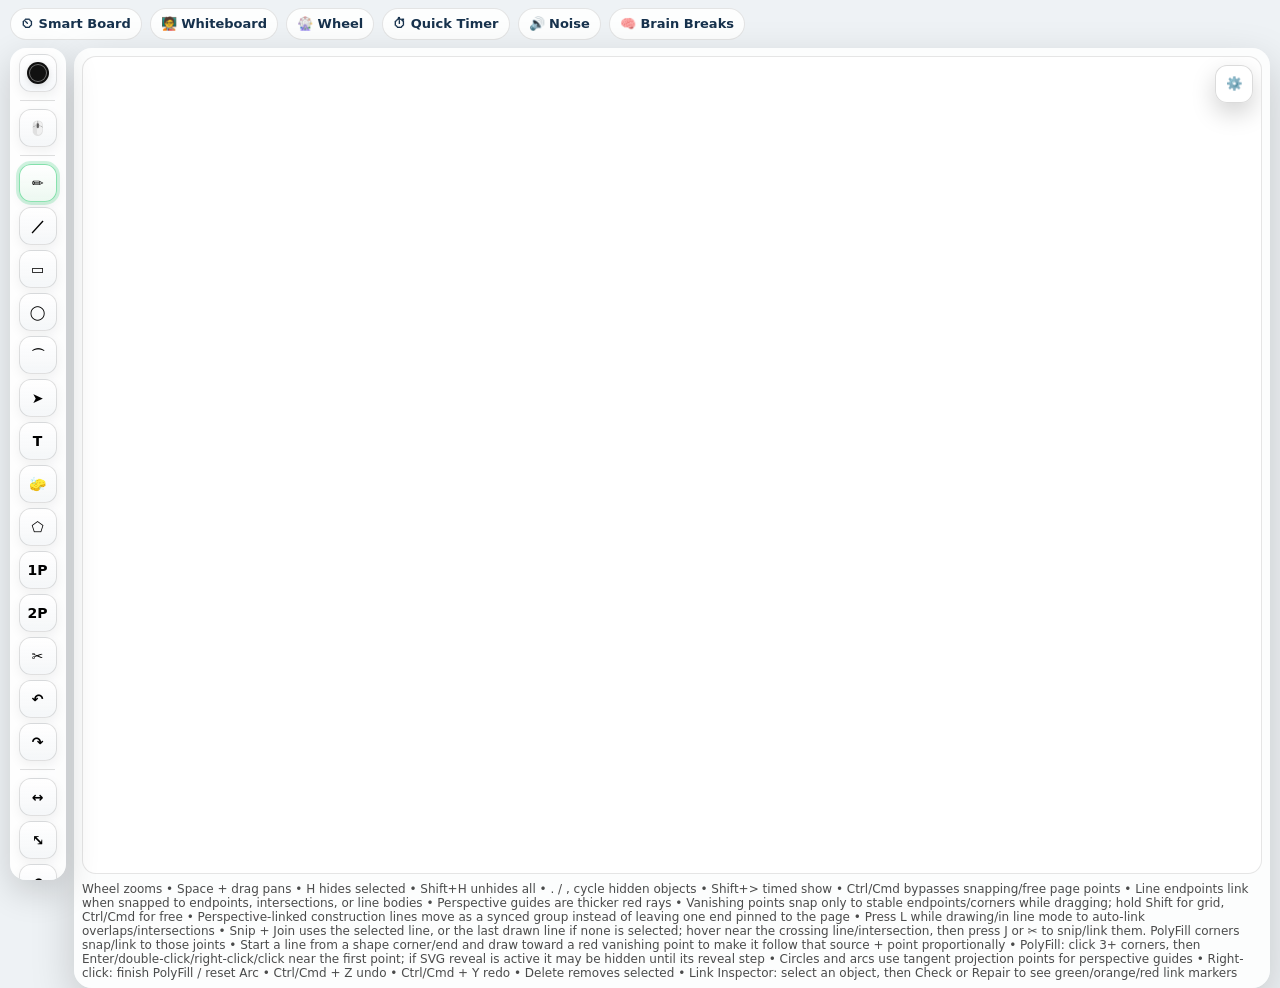
==== commit 325b445c: "Add files via upload" ====
--- a/whiteboard.html
+++ b/whiteboard.html
@@ -136,6 +136,10 @@
 
       <button class="dockBtn" id="hideSelectedBtn" type="button" title="Hide selected object(s) (H)">🙈</button>
       <button class="dockBtn" id="unhideAllBtn" type="button" title="Unhide all hidden objects (Shift+H)">👁</button>
+      <button class="dockBtn" id="visibilityPrevBtn" type="button" title="Hide previous / step back through hidden objects (,)">◀</button>
+      <button class="dockBtn" id="visibilityNextBtn" type="button" title="Reveal next hidden object (.)">▶</button>
+      <button class="dockBtn" id="visibilityPlayBtn" type="button" title="Timed reveal / pause (Shift+>)">⏱</button>
+      <button class="dockBtn" id="visibilityTimingBtn" type="button" title="Set reveal timing (Shift+<)">⚙</button>
 
       <div class="dockSep"></div>
 
@@ -199,7 +203,13 @@
                 <button id="hideSelectedPanelBtn" class="panel__btn" type="button" title="Hide selected object(s) (H)">Hide selected</button>
                 <button id="unhideAllPanelBtn" class="panel__btn" type="button" title="Unhide all hidden objects (Shift+H)">Unhide all</button>
               </div>
-              <div class="panel__note">Hidden objects stay saved but are ignored by select, snap, export, and print until unhidden.</div>
+              <div class="panel__row panel__row--wrap">
+                <button id="visibilityPrevPanelBtn" class="panel__btn" type="button" title="Hide previous / step back through hidden objects (,)">◀ Back</button>
+                <button id="visibilityNextPanelBtn" class="panel__btn" type="button" title="Reveal next hidden object (.)">Next ▶</button>
+                <button id="visibilityPlayPanelBtn" class="panel__btn" type="button" title="Timed reveal / pause (Shift+>)">Timed show</button>
+                <button id="visibilityTimingPanelBtn" class="panel__btn" type="button" title="Set reveal timing (Shift+<)">Timing</button>
+              </div>
+              <div class="panel__note">Hidden objects stay saved but are ignored by select, snap, export, and print until unhidden. Cycle hidden objects with . and , or use Timed show.</div>
             </div>
 
             <div class="panel__group panel__group--wide">
@@ -287,7 +297,7 @@
       </div>
 
       <div class="hint">
-        Wheel zooms • Space + drag pans • H hides selected • Shift+H unhides all • Ctrl/Cmd bypasses snapping/free page points • Line endpoints link when snapped to endpoints, intersections, or line bodies • Perspective guides are thicker red rays • Vanishing points snap only to stable endpoints/corners while dragging; hold Shift for grid, Ctrl/Cmd for free • Perspective-linked construction lines move as a synced group instead of leaving one end pinned to the page • Press L while drawing/in line mode to auto-link overlaps/intersections • Snip + Join uses the selected line, or the last drawn line if none is selected; hover near the crossing line/intersection, then press J or ✂ to snip/link them. PolyFill corners snap/link to those joints • Start a line from a shape corner/end and draw toward a red vanishing point to make it follow that source + point proportionally • PolyFill: click 3+ corners, then Enter/double-click/right-click/click near the first point; if SVG reveal is active it may be hidden until its reveal step • Circles and arcs use tangent projection points for perspective guides • Right-click: finish PolyFill / reset Arc • Ctrl/Cmd + Z undo • Ctrl/Cmd + Y redo • Delete removes selected • Link Inspector: select an object, then Check or Repair to see green/orange/red link markers
+        Wheel zooms • Space + drag pans • H hides selected • Shift+H unhides all • . / , cycle hidden objects • Shift+> timed show • Ctrl/Cmd bypasses snapping/free page points • Line endpoints link when snapped to endpoints, intersections, or line bodies • Perspective guides are thicker red rays • Vanishing points snap only to stable endpoints/corners while dragging; hold Shift for grid, Ctrl/Cmd for free • Perspective-linked construction lines move as a synced group instead of leaving one end pinned to the page • Press L while drawing/in line mode to auto-link overlaps/intersections • Snip + Join uses the selected line, or the last drawn line if none is selected; hover near the crossing line/intersection, then press J or ✂ to snip/link them. PolyFill corners snap/link to those joints • Start a line from a shape corner/end and draw toward a red vanishing point to make it follow that source + point proportionally • PolyFill: click 3+ corners, then Enter/double-click/right-click/click near the first point; if SVG reveal is active it may be hidden until its reveal step • Circles and arcs use tangent projection points for perspective guides • Right-click: finish PolyFill / reset Arc • Ctrl/Cmd + Z undo • Ctrl/Cmd + Y redo • Delete removes selected • Link Inspector: select an object, then Check or Repair to see green/orange/red link markers
       </div>
     </section>
   </main>
--- a/styles.css
+++ b/styles.css
@@ -0,0 +1,5 @@
+html,body{margin:0;}
+body{font-family:system-ui,-apple-system,Segoe UI,Roboto,Arial,sans-serif;background:#eef2f5;}
+.appNav{display:flex;gap:8px;align-items:center;flex-wrap:wrap;padding:8px 10px 0;}
+.appNav__btn{color:#17324d;text-decoration:none;font:700 13px/1.2 system-ui,-apple-system,Segoe UI,Roboto,Arial,sans-serif;background:rgba(255,255,255,.88);border:1px solid rgba(0,0,0,.1);border-radius:999px;padding:7px 10px;}
+.appNav__btn:hover{background:white;}
--- a/whiteboard.css
+++ b/whiteboard.css
@@ -37,6 +37,7 @@
   position: sticky;
   top: 6px;
   align-self: start;
+  max-height: calc(100dvh - 18px);
   padding: 6px 5px 8px;
   display: grid;
   gap: 5px;
@@ -45,6 +46,15 @@
   border-radius: 16px;
   box-shadow: 0 12px 34px rgba(0,0,0,0.16);
   z-index: 20;
+  overflow-y: auto;
+  overflow-x: visible;
+  scrollbar-width: thin;
+  overscroll-behavior: contain;
+}
+
+.page-whiteboard .appNav ~ .wb .dock,
+.page-whiteboard .appNav ~ * .dock{
+  max-height: calc(100dvh - 82px);
 }
 
 .dockSep{
@@ -695,3 +705,21 @@
   width: 80px;
   min-width: 80px;
 }
+
+/* Minimal app navigation styling for whiteboard.html when styles.css is not present. */
+.appNav{
+  display:flex;
+  gap:8px;
+  align-items:center;
+  flex-wrap:wrap;
+  padding:8px 10px 0;
+}
+.appNav__btn{
+  color:#17324d;
+  text-decoration:none;
+  font:700 13px/1.2 system-ui,-apple-system,Segoe UI,Roboto,Arial,sans-serif;
+  background:rgba(255,255,255,.88);
+  border:1px solid rgba(0,0,0,.1);
+  border-radius:999px;
+  padding:7px 10px;
+}
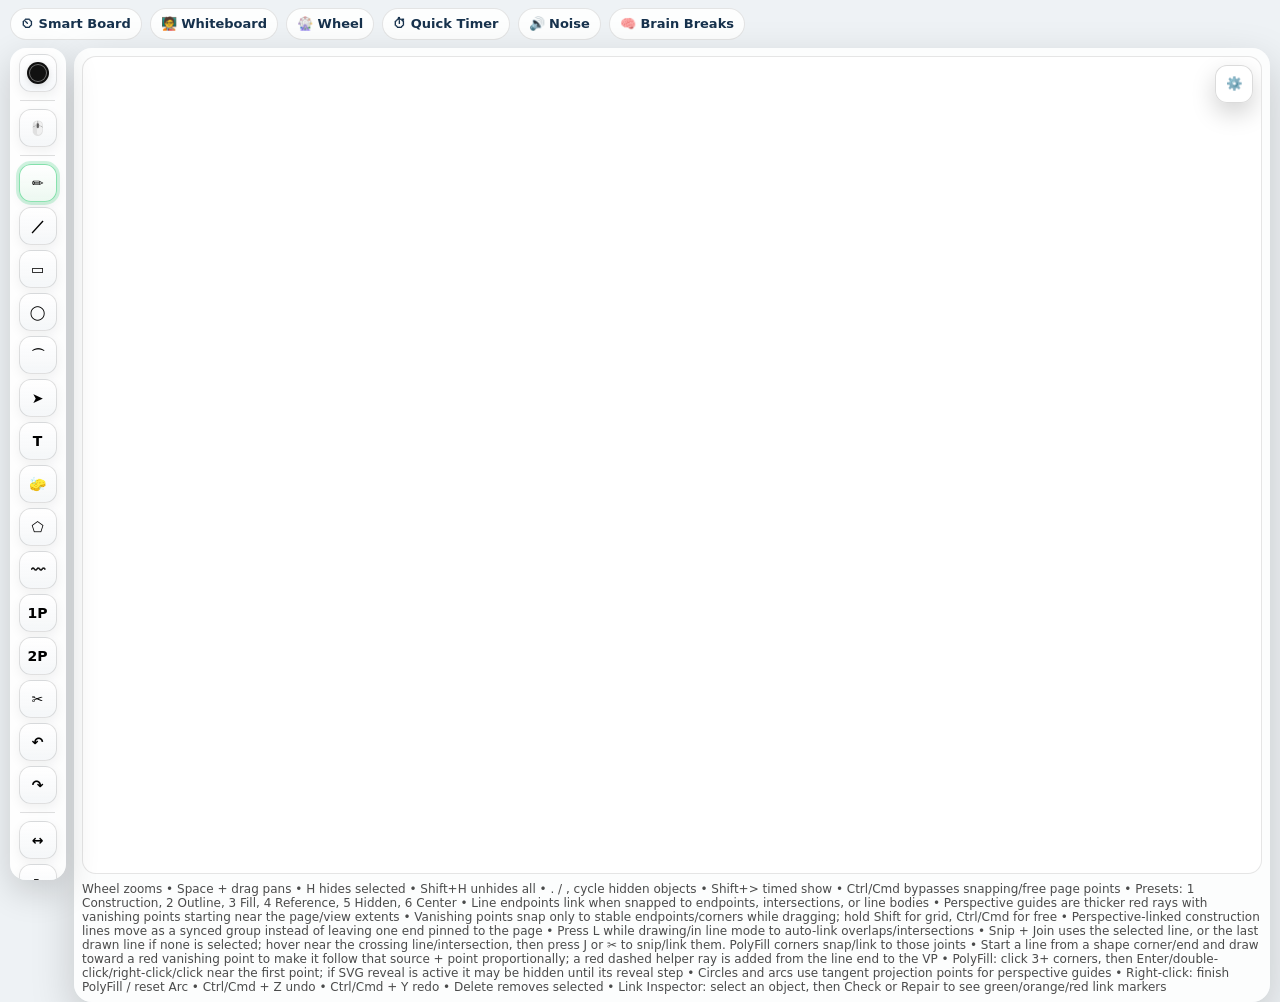
==== commit c2add3ee: "Add files via upload" ====
--- a/whiteboard.html
+++ b/whiteboard.html
@@ -51,14 +51,14 @@
           <div class="dockPop__section">
             <div class="dockPop__subhead">Presets</div>
             <div class="presetRow presetRow--triple">
-              <button type="button" class="panel__btn" id="presetConstruction">Construction</button>
-              <button type="button" class="panel__btn" id="presetOutline">Outline</button>
-              <button type="button" class="panel__btn" id="presetColour">Fill</button>
+              <button type="button" class="panel__btn" id="presetConstruction" title="Construction preset (1)">Construction</button>
+              <button type="button" class="panel__btn" id="presetOutline" title="Outline preset (2)">Outline</button>
+              <button type="button" class="panel__btn" id="presetColour" title="Fill preset (3)">Fill</button>
             </div>
             <div class="presetRow presetRow--triple">
-              <button type="button" class="panel__btn" id="presetReference">Reference</button>
-              <button type="button" class="panel__btn" id="presetHidden">Hidden</button>
-              <button type="button" class="panel__btn" id="presetCenter">Center</button>
+              <button type="button" class="panel__btn" id="presetReference" title="Reference preset (4)">Reference</button>
+              <button type="button" class="panel__btn" id="presetHidden" title="Hidden preset (5)">Hidden</button>
+              <button type="button" class="panel__btn" id="presetCenter" title="Center preset (6)">Center</button>
             </div>
             <div class="dockPop__note">Construction + Outline use black automatically.</div>
             <div class="dockPop__note">Reference, Hidden, and Center use the line options below.</div>
@@ -67,16 +67,16 @@
           <div class="dockPop__section">
             <div class="dockPop__subhead">Line style</div>
             <div class="presetRow lineStyleRow lineStyleRow--four">
-              <button type="button" class="panel__btn panel__btn--lineStyle" id="lineStyleSolid" title="Solid line" aria-label="Solid line">
+              <button type="button" class="panel__btn panel__btn--lineStyle" id="lineStyleSolid" title="Solid line (1)" aria-label="Solid line">
                 <span class="lineIcon lineIcon--solid" aria-hidden="true"></span>
               </button>
-              <button type="button" class="panel__btn panel__btn--lineStyle" id="lineStyleReference" title="Reference line" aria-label="Reference line">
+              <button type="button" class="panel__btn panel__btn--lineStyle" id="lineStyleReference" title="Reference line (2)" aria-label="Reference line">
                 <span class="lineIcon lineIcon--reference" aria-hidden="true"></span>
               </button>
-              <button type="button" class="panel__btn panel__btn--lineStyle" id="lineStyleHidden" title="Hidden line" aria-label="Hidden line">
+              <button type="button" class="panel__btn panel__btn--lineStyle" id="lineStyleHidden" title="Hidden line (3)" aria-label="Hidden line">
                 <span class="lineIcon lineIcon--hidden" aria-hidden="true"></span>
               </button>
-              <button type="button" class="panel__btn panel__btn--lineStyle" id="lineStyleCenter" title="Center line" aria-label="Center line">
+              <button type="button" class="panel__btn panel__btn--lineStyle" id="lineStyleCenter" title="Center line (4)" aria-label="Center line">
                 <span class="lineIcon lineIcon--center" aria-hidden="true"></span>
               </button>
             </div>
@@ -107,7 +107,7 @@
       <div class="dockSep"></div>
 
       <button class="dockBtn is-active" data-tool="pen" type="button" title="Freehand (P)">✏️</button>
-      <button class="dockBtn" data-tool="line" type="button" title="Line (L): snap/link endpoints. Start from shape corner/end and draw toward a red VP to make a live perspective line. Press L to repair/auto-link overlaps.">／</button>
+      <button class="dockBtn" data-tool="line" type="button" title="Line (L): snap/link endpoints. Start from shape corner/end and draw toward a red VP to make a live perspective line; a red dashed helper ray continues from the drawn end to the VP. Press L to repair/auto-link overlaps.">／</button>
       <button class="dockBtn" data-tool="rect" type="button" title="Rectangle (R): drag to draw. Hold Shift while drawing to fill with current colour.">▭</button>
       <button class="dockBtn" data-tool="circle" type="button" title="Circle (C): drag to draw. Hold Shift while drawing to fill. Perspective guides use tangent points.">◯</button>
       <button class="dockBtn" data-tool="arc" type="button" title="Arc (G): click/drag to set centre/radius/angle. Right-click or Esc resets while drawing. Perspective guides use tangent points.">⌒</button>
@@ -115,6 +115,7 @@
       <button class="dockBtn" data-tool="text" type="button" title="Text (T)">T</button>
       <button class="dockBtn" data-tool="eraser" type="button" title="Eraser (E)">🧽</button>
       <button class="dockBtn" data-tool="polyFill" type="button" title="Polygon Fill (K): click 3+ corners. Corners snap/link to joints, endpoints, intersections, and line bodies. Hold Ctrl/Cmd for a free corner. Finish with Enter, double-click, right-click, or click near the first point.">⬠</button>
+      <button class="dockBtn" data-tool="curve" type="button" title="Smooth curve (U): click a chain of points, then Enter/double-click/right-click to draw a smooth curve through them.">〰</button>
       <button class="dockBtn" data-tool="perspective1" type="button" title="1-point perspective: select a shape/line/circle/arc first. Adds red projection rays and a movable VP. Select the guide, then click/drag the highlighted SOURCE box to grab the starting shape/line easily.">1P</button>
       <button class="dockBtn" data-tool="perspective2" type="button" title="2-point perspective: select a shape/line/circle/arc first. Adds red projection rays and two movable VPs. Select the guide, then click/drag the highlighted SOURCE box to grab the starting shape/line easily.">2P</button>
       <button class="dockBtn" id="snipJoinBtn" type="button" title="Snip + Join (J): uses selected line, or the last drawn line if none is selected. Hover near the crossing line/intersection, then trim/link at the true intersection.">✂</button>
@@ -134,7 +135,7 @@
 
       <div class="dockSep"></div>
 
-      <button class="dockBtn" id="hideSelectedBtn" type="button" title="Hide selected object(s) (H)">🙈</button>
+      <button class="dockBtn" id="hideSelectedBtn" type="button" title="Hide selected, or hide all if nothing is selected (H)">🙈</button>
       <button class="dockBtn" id="unhideAllBtn" type="button" title="Unhide all hidden objects (Shift+H)">👁</button>
       <button class="dockBtn" id="visibilityPrevBtn" type="button" title="Hide previous / step back through hidden objects (,)">◀</button>
       <button class="dockBtn" id="visibilityNextBtn" type="button" title="Reveal next hidden object (.)">▶</button>
@@ -200,7 +201,7 @@
             <div class="panel__group panel__group--wide">
               <label class="panel__label">Visibility</label>
               <div class="panel__row panel__row--wrap">
-                <button id="hideSelectedPanelBtn" class="panel__btn" type="button" title="Hide selected object(s) (H)">Hide selected</button>
+                <button id="hideSelectedPanelBtn" class="panel__btn" type="button" title="Hide selected, or hide all if nothing is selected (H)">Hide selected / all</button>
                 <button id="unhideAllPanelBtn" class="panel__btn" type="button" title="Unhide all hidden objects (Shift+H)">Unhide all</button>
               </div>
               <div class="panel__row panel__row--wrap">
@@ -209,7 +210,7 @@
                 <button id="visibilityPlayPanelBtn" class="panel__btn" type="button" title="Timed reveal / pause (Shift+>)">Timed show</button>
                 <button id="visibilityTimingPanelBtn" class="panel__btn" type="button" title="Set reveal timing (Shift+<)">Timing</button>
               </div>
-              <div class="panel__note">Hidden objects stay saved but are ignored by select, snap, export, and print until unhidden. Cycle hidden objects with . and , or use Timed show.</div>
+              <div class="panel__note">Hidden objects stay saved but are ignored by select, snap, export, and print until unhidden. If nothing is selected, Hide hides everything visible. Cycle hidden objects with . and , or use Timed show.</div>
             </div>
 
             <div class="panel__group panel__group--wide">
@@ -297,7 +298,7 @@
       </div>
 
       <div class="hint">
-        Wheel zooms • Space + drag pans • H hides selected • Shift+H unhides all • . / , cycle hidden objects • Shift+> timed show • Ctrl/Cmd bypasses snapping/free page points • Line endpoints link when snapped to endpoints, intersections, or line bodies • Perspective guides are thicker red rays • Vanishing points snap only to stable endpoints/corners while dragging; hold Shift for grid, Ctrl/Cmd for free • Perspective-linked construction lines move as a synced group instead of leaving one end pinned to the page • Press L while drawing/in line mode to auto-link overlaps/intersections • Snip + Join uses the selected line, or the last drawn line if none is selected; hover near the crossing line/intersection, then press J or ✂ to snip/link them. PolyFill corners snap/link to those joints • Start a line from a shape corner/end and draw toward a red vanishing point to make it follow that source + point proportionally • PolyFill: click 3+ corners, then Enter/double-click/right-click/click near the first point; if SVG reveal is active it may be hidden until its reveal step • Circles and arcs use tangent projection points for perspective guides • Right-click: finish PolyFill / reset Arc • Ctrl/Cmd + Z undo • Ctrl/Cmd + Y redo • Delete removes selected • Link Inspector: select an object, then Check or Repair to see green/orange/red link markers
+        Wheel zooms • Space + drag pans • H hides selected • Shift+H unhides all • . / , cycle hidden objects • Shift+> timed show • Ctrl/Cmd bypasses snapping/free page points • Presets: 1 Construction, 2 Outline, 3 Fill, 4 Reference, 5 Hidden, 6 Center • Line endpoints link when snapped to endpoints, intersections, or line bodies • Perspective guides are thicker red rays with vanishing points starting near the page/view extents • Vanishing points snap only to stable endpoints/corners while dragging; hold Shift for grid, Ctrl/Cmd for free • Perspective-linked construction lines move as a synced group instead of leaving one end pinned to the page • Press L while drawing/in line mode to auto-link overlaps/intersections • Snip + Join uses the selected line, or the last drawn line if none is selected; hover near the crossing line/intersection, then press J or ✂ to snip/link them. PolyFill corners snap/link to those joints • Start a line from a shape corner/end and draw toward a red vanishing point to make it follow that source + point proportionally; a red dashed helper ray is added from the line end to the VP • PolyFill: click 3+ corners, then Enter/double-click/right-click/click near the first point; if SVG reveal is active it may be hidden until its reveal step • Circles and arcs use tangent projection points for perspective guides • Right-click: finish PolyFill / reset Arc • Ctrl/Cmd + Z undo • Ctrl/Cmd + Y redo • Delete removes selected • Link Inspector: select an object, then Check or Repair to see green/orange/red link markers
       </div>
     </section>
   </main>
--- a/whiteboard.css
+++ b/whiteboard.css
@@ -122,10 +122,12 @@
 }
 
 .dockPop{
-  position: absolute;
-  left: 52px;
-  top: -2px;
-  width: 300px;
+  position: fixed;
+  left: 64px;
+  top: 18px;
+  width: min(300px, calc(100vw - 86px));
+  max-height: calc(100dvh - 28px);
+  overflow: auto;
   padding: 14px;
   background: linear-gradient(180deg, rgba(255,255,255,0.97), rgba(248,249,251,0.95));
   border: 1px solid rgba(0,0,0,0.08);
@@ -135,7 +137,7 @@
     0 6px 18px rgba(0,0,0,0.10),
     inset 0 1px 0 rgba(255,255,255,0.75);
   backdrop-filter: blur(10px);
-  z-index: 60;
+  z-index: 2000;
 }
 
 .dockPop.is-hidden{
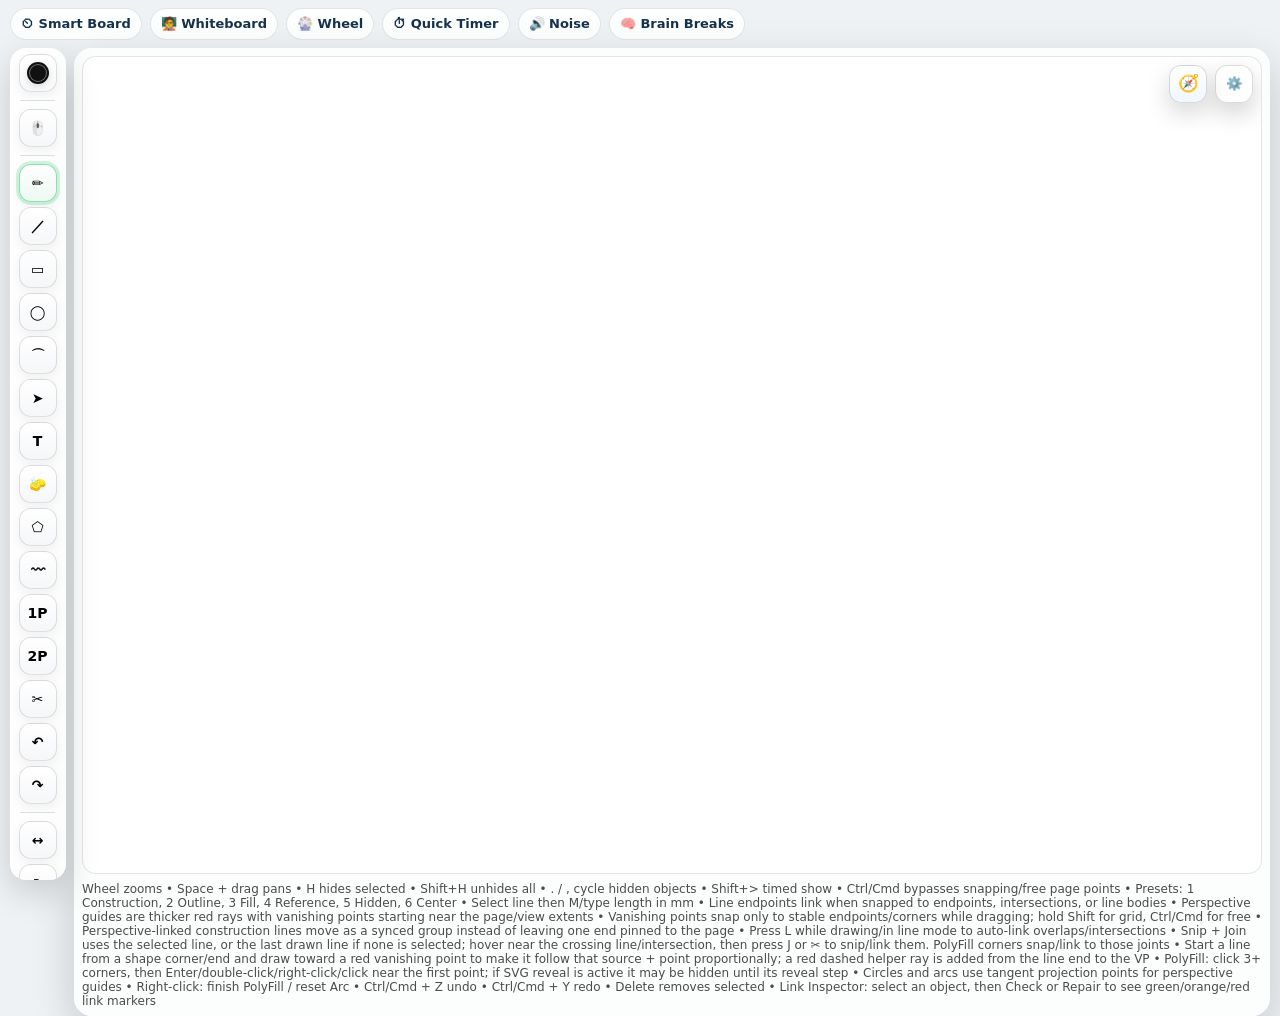
==== commit bbc1ff75: "Add files via upload" ====
--- a/whiteboard.html
+++ b/whiteboard.html
@@ -156,6 +156,56 @@
         <canvas id="inkCanvas"></canvas>
         <canvas id="uiCanvas"></canvas>
 
+
+        <button
+          class="pagesBtn"
+          id="pagesBtn"
+          type="button"
+          aria-haspopup="true"
+          aria-expanded="false"
+          title="Other PHS tools"
+        >🧭</button>
+
+        <nav class="pagesPop is-hidden" id="pagesPop" aria-label="Site pages">
+          <div class="pagesPop__head">
+            <div>
+              <div class="pagesPop__title">PHS Tools</div>
+              <div class="pagesPop__sub">Quick links</div>
+            </div>
+            <span class="pagesPop__badge">Menu</span>
+          </div>
+
+          <div class="pagesPop__group">
+            <div class="pagesPop__label">Main</div>
+            <a href="index.html">Whiteboard</a>
+            <a href="GridGenerate.html">Grid Generator</a>
+          </div>
+
+          <div class="pagesPop__group">
+            <div class="pagesPop__label">Isometric sheets</div>
+            <a href="OtrhotoIsoSheets.html">Orthographic → Isometric Sheets</a>
+            <a href="simple_isometric.html">Simple Isometric</a>
+            <a href="isometric_worksheet_generator_hard.html">Isometric Worksheet Generator Hard</a>
+          </div>
+
+          <div class="pagesPop__group">
+            <div class="pagesPop__label">Challenges</div>
+            <a href="orthographic-to-isometric-challenge.html">Ortho → Iso Challenge</a>
+            <a href="MatchOrthotoIsoHardChallenge.html">Ortho → Iso Challenge Hard</a>
+            <a href="isometric-orthographic-Match-Challenge.html">Iso ↔ Ortho Match</a>
+            <a href="isometric-orthographic-match-Challenge-Hard.html">Iso ↔ Ortho Match Hard</a>
+          </div>
+
+          <div class="pagesPop__group">
+            <div class="pagesPop__label">Reliever / build modes</div>
+            <a href="iso-reliever-pack-generator.html">Iso Reliever Pack</a>
+            <a href="iso-reliever-pack-generator-Hard.html">Iso Reliever Pack Hard</a>
+            <a href="buildit-mode-2.html">Build It Mode 2</a>
+            <a href="reverse-mode.html">Reverse Mode</a>
+            <a href="rotation-challenge-4.html">Rotation Challenge 4</a>
+          </div>
+        </nav>
+
         <button
           class="gearBtn"
           id="settingsBtn"
@@ -233,7 +283,9 @@
                 <button id="exportBtn" class="panel__btn panel__btn--primary" type="button">PNG</button>
                 <button id="exportSvgBtn" class="panel__btn panel__btn--primary" type="button">SVG</button>
                 <button id="printBtn" class="panel__btn panel__btn--primary" type="button">Print</button>
-              </div>
+                <button id="printScaleBtn" class="panel__btn panel__btn--primary" type="button" title="Print using the board scale: 100 mm on the drawing prints as 100 mm on paper">Print 1:1</button>
+              </div>
+              <div class="panel__note">PNG exports an image. SVG preserves editable whiteboard data. Print 1:1 uses the board scale; in the browser print dialog choose 100% / actual size, not fit-to-page.</div>
             </div>
 
             <div class="panel__group panel__group--wide">
@@ -298,7 +350,7 @@
       </div>
 
       <div class="hint">
-        Wheel zooms • Space + drag pans • H hides selected • Shift+H unhides all • . / , cycle hidden objects • Shift+> timed show • Ctrl/Cmd bypasses snapping/free page points • Presets: 1 Construction, 2 Outline, 3 Fill, 4 Reference, 5 Hidden, 6 Center • Line endpoints link when snapped to endpoints, intersections, or line bodies • Perspective guides are thicker red rays with vanishing points starting near the page/view extents • Vanishing points snap only to stable endpoints/corners while dragging; hold Shift for grid, Ctrl/Cmd for free • Perspective-linked construction lines move as a synced group instead of leaving one end pinned to the page • Press L while drawing/in line mode to auto-link overlaps/intersections • Snip + Join uses the selected line, or the last drawn line if none is selected; hover near the crossing line/intersection, then press J or ✂ to snip/link them. PolyFill corners snap/link to those joints • Start a line from a shape corner/end and draw toward a red vanishing point to make it follow that source + point proportionally; a red dashed helper ray is added from the line end to the VP • PolyFill: click 3+ corners, then Enter/double-click/right-click/click near the first point; if SVG reveal is active it may be hidden until its reveal step • Circles and arcs use tangent projection points for perspective guides • Right-click: finish PolyFill / reset Arc • Ctrl/Cmd + Z undo • Ctrl/Cmd + Y redo • Delete removes selected • Link Inspector: select an object, then Check or Repair to see green/orange/red link markers
+        Wheel zooms • Space + drag pans • H hides selected • Shift+H unhides all • . / , cycle hidden objects • Shift+> timed show • Ctrl/Cmd bypasses snapping/free page points • Presets: 1 Construction, 2 Outline, 3 Fill, 4 Reference, 5 Hidden, 6 Center • Select line then M/type length in mm • Line endpoints link when snapped to endpoints, intersections, or line bodies • Perspective guides are thicker red rays with vanishing points starting near the page/view extents • Vanishing points snap only to stable endpoints/corners while dragging; hold Shift for grid, Ctrl/Cmd for free • Perspective-linked construction lines move as a synced group instead of leaving one end pinned to the page • Press L while drawing/in line mode to auto-link overlaps/intersections • Snip + Join uses the selected line, or the last drawn line if none is selected; hover near the crossing line/intersection, then press J or ✂ to snip/link them. PolyFill corners snap/link to those joints • Start a line from a shape corner/end and draw toward a red vanishing point to make it follow that source + point proportionally; a red dashed helper ray is added from the line end to the VP • PolyFill: click 3+ corners, then Enter/double-click/right-click/click near the first point; if SVG reveal is active it may be hidden until its reveal step • Circles and arcs use tangent projection points for perspective guides • Right-click: finish PolyFill / reset Arc • Ctrl/Cmd + Z undo • Ctrl/Cmd + Y redo • Delete removes selected • Link Inspector: select an object, then Check or Repair to see green/orange/red link markers
       </div>
     </section>
   </main>
@@ -309,5 +361,35 @@
   <script src="whiteboard.io.js"></script>
   <script src="whiteboard.ui.js"></script>
   <script src="whiteboard.js"></script>
+
+  <script>
+    const pagesBtn = document.getElementById('pagesBtn');
+    const pagesPop = document.getElementById('pagesPop');
+
+    function closePages(){
+      if (!pagesBtn || !pagesPop) return;
+      pagesPop.classList.add('is-hidden');
+      pagesBtn.setAttribute('aria-expanded', 'false');
+    }
+
+    if (pagesBtn && pagesPop) {
+      pagesBtn.addEventListener('click', e => {
+        e.stopPropagation();
+        const isHidden = pagesPop.classList.contains('is-hidden');
+        if (isHidden) {
+          pagesPop.classList.remove('is-hidden');
+          pagesBtn.setAttribute('aria-expanded', 'true');
+        } else {
+          closePages();
+        }
+      });
+
+      pagesPop.addEventListener('click', e => e.stopPropagation());
+      document.addEventListener('click', closePages);
+      document.addEventListener('keydown', e => {
+        if (e.key === 'Escape') closePages();
+      });
+    }
+  </script>
 </body>
 </html>
--- a/whiteboard.css
+++ b/whiteboard.css
@@ -725,3 +725,133 @@
   border-radius:999px;
   padding:7px 10px;
 }
+
+
+/* EXTRA SITE LINKS MENU */
+.presentation .pagesBtn,
+.presentation .pagesPop{
+  display: none !important;
+}
+
+.pagesBtn{
+  position: absolute;
+  top: 8px;
+  right: 54px;
+  width: 38px;
+  height: 38px;
+  border-radius: 12px;
+  border: 1px solid rgba(0,0,0,0.14);
+  background: linear-gradient(180deg, rgba(255,255,255,.97), rgba(239,246,255,.94));
+  cursor: pointer;
+  box-shadow: 0 10px 24px rgba(0,0,0,0.16);
+  display: grid;
+  place-items: center;
+  z-index: 8;
+  font-size: 17px;
+}
+
+.pagesBtn:hover{
+  transform: translateY(-1px);
+  background: #fff;
+}
+
+.pagesBtn[aria-expanded="true"]{
+  background: linear-gradient(180deg, #ffffff, #e8f1ff);
+  box-shadow: 0 12px 28px rgba(25,118,210,.24);
+}
+
+.pagesPop{
+  position: absolute;
+  top: 54px;
+  right: 8px;
+  z-index: 9;
+  width: min(330px, calc(100vw - 110px));
+  max-height: min(76dvh, 680px);
+  overflow: auto;
+  padding: 10px;
+  border: 1px solid rgba(20,44,70,.12);
+  border-radius: 18px;
+  background: rgba(255,255,255,.96);
+  box-shadow: 0 22px 60px rgba(0,0,0,.22);
+  backdrop-filter: blur(14px);
+  display: flex;
+  flex-direction: column;
+  gap: 9px;
+}
+
+.pagesPop.is-hidden{
+  display: none !important;
+}
+
+.pagesPop__head{
+  display: flex;
+  align-items: center;
+  justify-content: space-between;
+  gap: 10px;
+  padding: 8px 9px 10px;
+  border-radius: 14px;
+  background: linear-gradient(135deg, rgba(25,118,210,.12), rgba(123,31,162,.10));
+}
+
+.pagesPop__title{
+  font: 850 15px/1.1 system-ui, -apple-system, Segoe UI, Roboto, Arial, sans-serif;
+  color: #102a43;
+}
+
+.pagesPop__sub{
+  margin-top: 2px;
+  font: 700 11px/1.2 system-ui, -apple-system, Segoe UI, Roboto, Arial, sans-serif;
+  color: rgba(16,42,67,.62);
+  text-transform: uppercase;
+  letter-spacing: .05em;
+}
+
+.pagesPop__badge{
+  border-radius: 999px;
+  padding: 5px 8px;
+  background: rgba(255,255,255,.72);
+  color: #17324d;
+  font: 800 11px/1 system-ui, -apple-system, Segoe UI, Roboto, Arial, sans-serif;
+  border: 1px solid rgba(0,0,0,.07);
+}
+
+.pagesPop__group{
+  padding: 6px;
+  border-radius: 14px;
+  background: rgba(244,247,251,.78);
+  border: 1px solid rgba(0,0,0,.045);
+}
+
+.pagesPop__label{
+  padding: 4px 6px 6px;
+  color: rgba(16,42,67,.62);
+  font: 850 11px/1.1 system-ui, -apple-system, Segoe UI, Roboto, Arial, sans-serif;
+  text-transform: uppercase;
+  letter-spacing: .055em;
+}
+
+.pagesPop a{
+  display: flex;
+  align-items: center;
+  justify-content: space-between;
+  gap: 10px;
+  min-height: 32px;
+  padding: 8px 10px;
+  border-radius: 11px;
+  color: #111827;
+  text-decoration: none;
+  font: 750 13px/1.15 system-ui, -apple-system, Segoe UI, Roboto, Arial, sans-serif;
+}
+
+.pagesPop a::after{
+  content: "›";
+  color: rgba(17,24,39,.35);
+  font-size: 18px;
+  line-height: 1;
+}
+
+.pagesPop a:hover{
+  background: #fff;
+  box-shadow: 0 6px 16px rgba(0,0,0,.07);
+  color: #0d47a1;
+}
